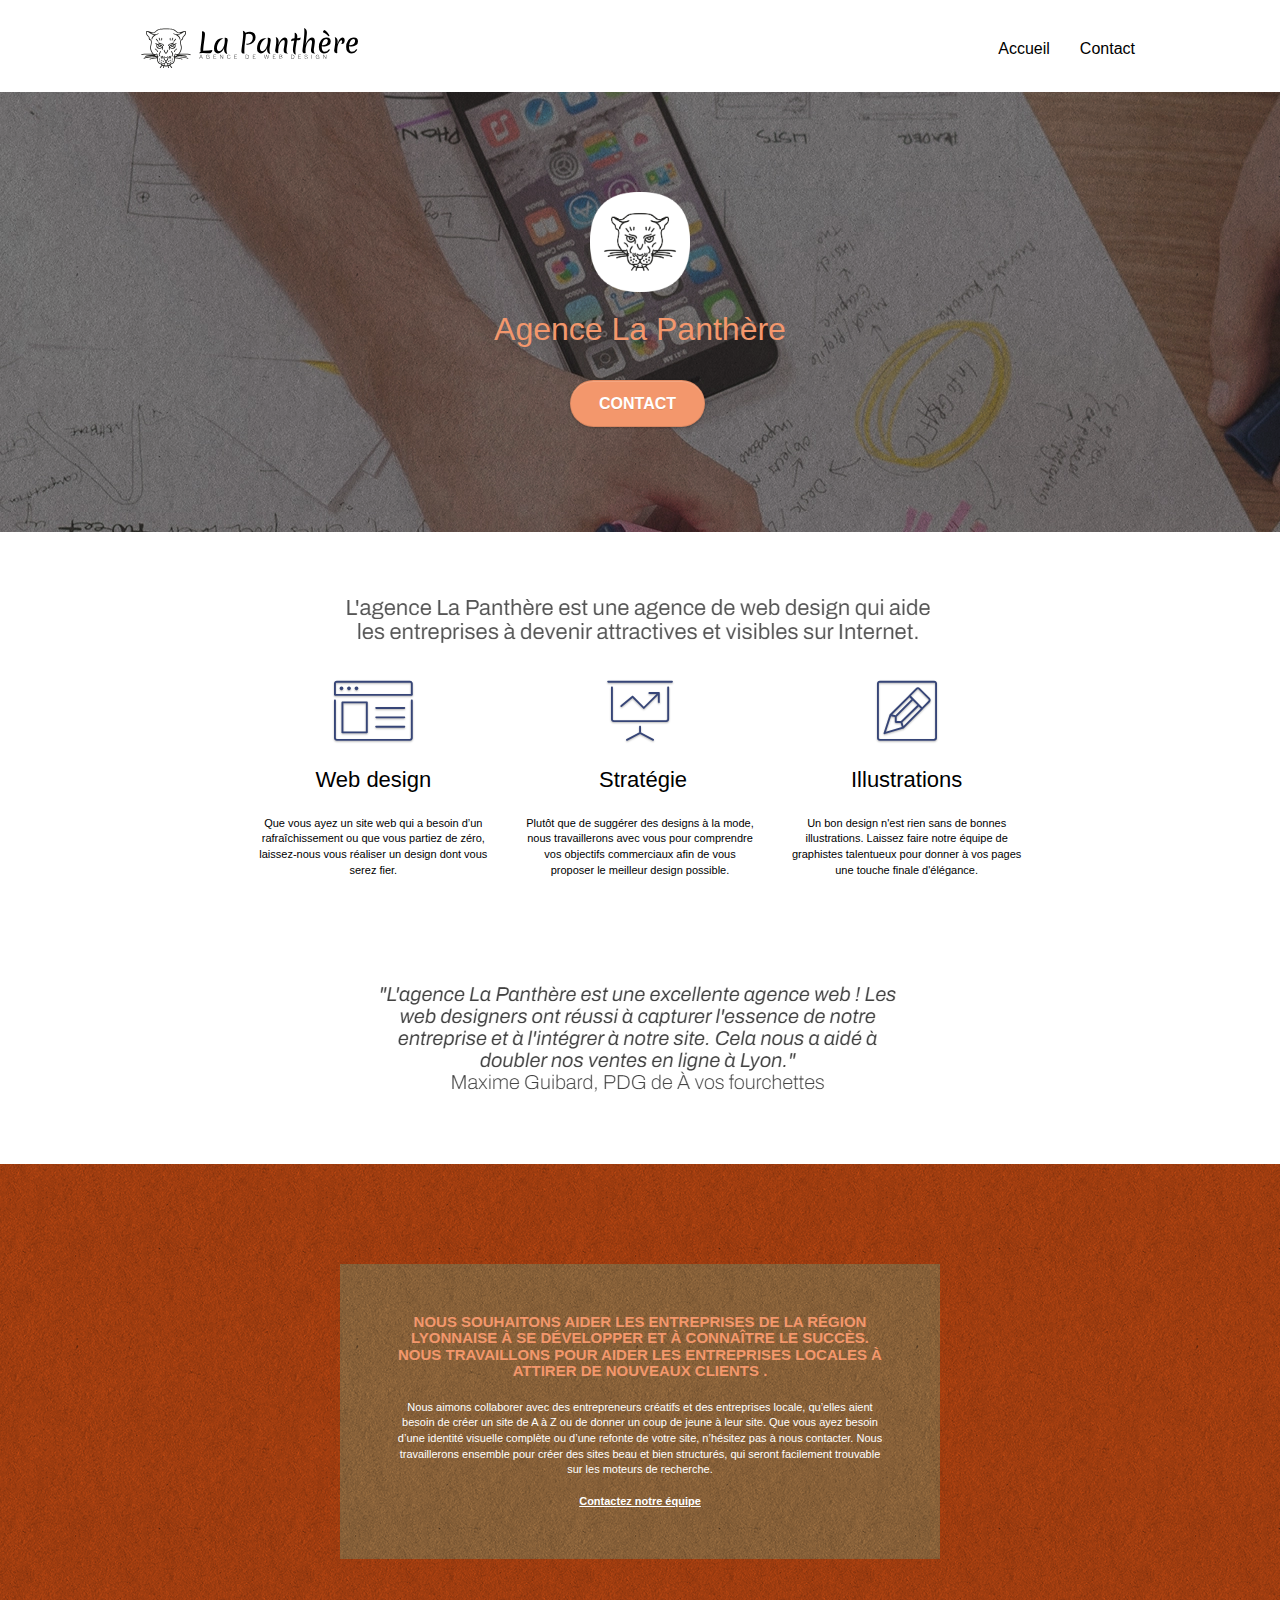
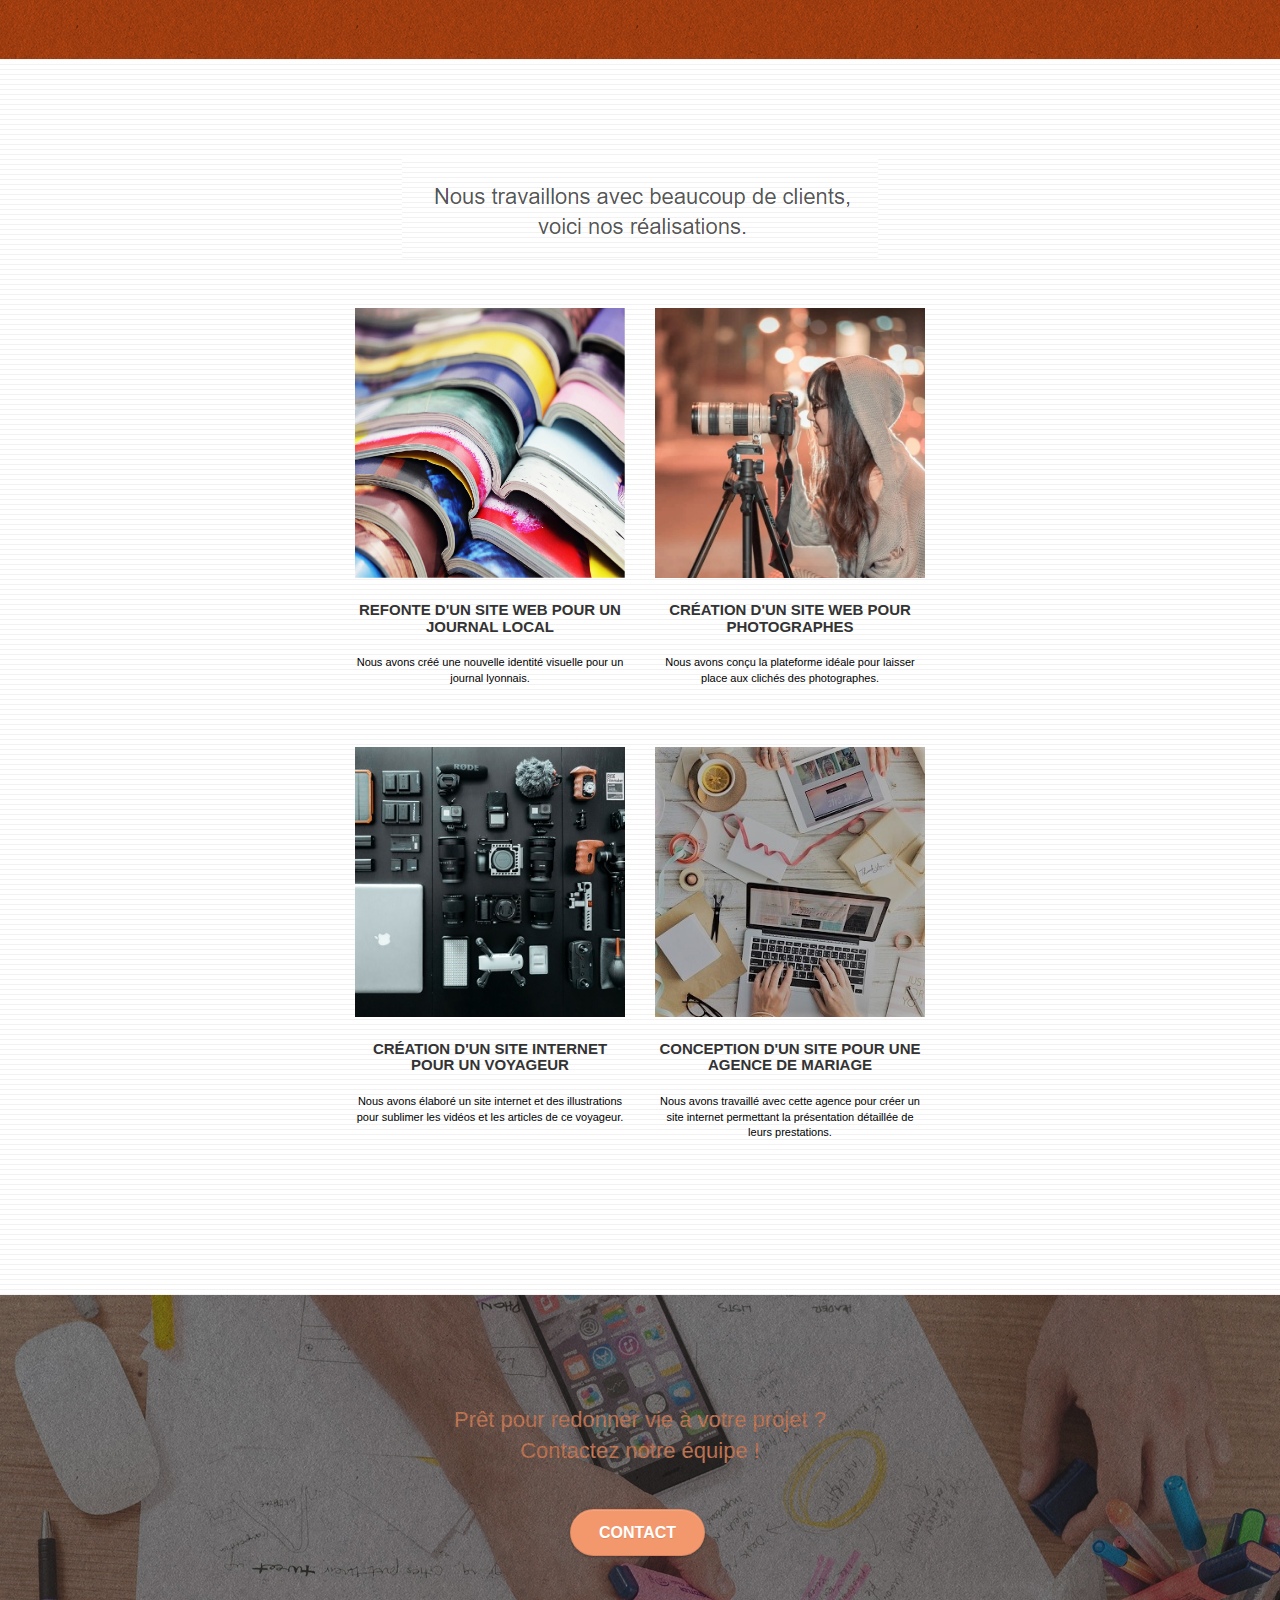
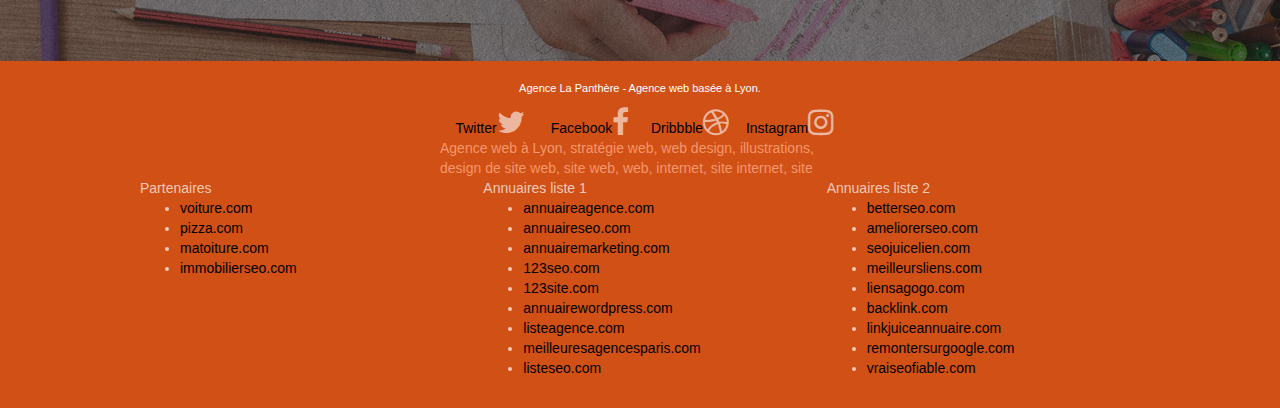
==== index.html @ 103798fa "Rectification couleur bg footer" ====
<!doctype html>
<html lang="fr">
<head>
    <meta charset="utf-8">
    <meta name="keywords" content="seo, google, site web, site internet, agence design Lyon, agence design, agence design,agence design,agence design,agence design,agence design,agence design,agence design,agence design">
    <meta name="description" content="Basé à Lyon, nous sommes les experts pour donner vie à tous vos projets : création site internet, marketing digital, logiciel, communication, design...">
    <meta name="viewport" content="width=device-width, initial-scale=1.0, viewport-fit=cover">
    <link rel="shortcut icon" type="image/png" href="favicon.jpg">
    
	<link rel="stylesheet" type="text/css" href="./css/bootstrap.css">
	<link rel="stylesheet" type="text/css" href="style.css">
	<link rel="stylesheet" type="text/css" href="./css/font-awesome.css">
	<link rel="stylesheet" type="text/css" href="./css/et-line.css">
	
    
	<script src="./js/jquery-2.1.0.js"></script>
	<script src="./js/bootstrap.js"></script>
	<script src="./js/blocs.js"></script>
	<script src="./js/jquery.touchSwipe.js" defer></script>
	<script src="./js/gmaps.js"></script>

    <title>La Panthère - entreprise webdesign Lyon</title>

    
<!-- Analytics -->
 
<!-- Analytics END -->
    
</head>
<body>
<!-- Principal conteneur -->
<div class="page-container">
    
<!-- bloc-0 -->
<!-- HEADER -->
<header>
	<div class="bloc bgc-white l-bloc " id="bloc-0">
		<div class="container bloc-sm">

			<nav class="navbar row">
				<div class="navbar-header">
					<a class="navbar-brand" href="index.html"><img src="img/agence-la-panthere-monochrome.svg" alt="Logo la panthère agence webdesign Lyon" height="40" /></a>
					<button id="nav-toggle" type="button" class="ui-navbar-toggle navbar-toggle" data-toggle="collapse" data-target=".navbar-1">
						<span class="sr-only">Toggle navigation</span><span class="icon-bar"></span><span class="icon-bar"></span><span class="icon-bar"></span>
					</button>
				</div>
				<div class="collapse navbar-collapse navbar-1 special-dropdown-nav">
					<ul class="site-navigation nav navbar-nav">
						<li>
							<a href="index.html">Accueil</a>
						</li>
						<li>
						</li>
						<li>
							<a href="contact.html">Contact</a>
						</li>
					</ul>
				</div>
			</nav>
		</div>
	</div>
	<!-- bloc-0 END -->

	<!-- bloc-1-presentation -->
	<div class="bloc bgc-dark-slate-blue bg-banniere d-bloc bg-t-edge bloc-bg-texture texture-paper b-parallax" id="bloc-1-hero">
		<div class="container bloc-lg">
			<div class="row tight-width-whitespace">
				<div class="col-sm-12">
					<img src="img/logo.png" class="center-block image-resize-mode" width="100" alt="Logo la tête la panthère, agence web design Lyon" />
					<h1 class="text-center hero-bloc-text tc-white ">
						Agence La Panthère
					</h1>
					<div class="text-center">
						<a href="contact.html" class="btn btn-lg btn-clean btn-rd cta-hero btn-atomic-tangerine" id="cta-hero">Contact</a>
					</div>
				</div>
			</div>
		</div>
	</div>
</header>
<!-- bloc-1-presentation END -->

<!-- MAIN -->
<main>
	<!-- bloc-2-services -->
	<div class="bloc bgc-white l-bloc" id="bloc-2-services">
		<div class="container bloc-md">
			<div class="row">
				<div class="col-sm-12 text-center">
					<img alt="Notre agence vous aide à devenir une entreprise attrative et visible sur internet" src="img/title.png" />
				</div>
			</div>
			<div class="row voffset-lg med-width-whitespace">
				<div class="col-sm-4">
					<div class="text-center">
						<span class="et-icon-browser sm-shadow icon-dark-slate-blue icons icon-lg"></span>
					</div>
					<h2 class="mg-md text-center">
						Web design
					</h2>
					<p class="text-center ">
						Que vous ayez un site web qui a besoin d&rsquo;un rafraîchissement ou que vous partiez de zéro, laissez-nous vous réaliser un design dont vous serez fier.
					</p>
				</div>
				<div class="col-sm-4">
					<div class="text-center">
						<span class="et-icon-presentation sm-shadow icon-dark-slate-blue icons icon-lg"></span>
					</div>
					<h2 class="mg-md text-center">
						&nbsp;Stratégie
					</h2>
					<p class="text-center ">
						Plutôt que de suggérer des designs à la mode, nous travaillerons avec vous pour comprendre vos objectifs commerciaux afin de vous proposer le meilleur design possible.<br>
					</p>
				</div>
				<div class="col-sm-4">
					<div class="text-center">
						<span class="et-icon-edit sm-shadow icon-dark-slate-blue icons icon-lg"></span>
					</div>
					<h2 class="mg-md text-center">
						Illustrations
					</h2>
					<p class="text-center ">
						Un bon design n'est rien sans de bonnes illustrations. Laissez faire notre équipe de graphistes talentueux pour donner à vos pages une touche finale d'élégance.
					</p>
				</div>
			</div>
			<div class="row voffset-lg voffset">
				<div class="col-xs-12 col-md-8 col-md-offset-2 text-center">
					<img alt="agence web, agence web Lyon, web design Lyon, stratégie web" src="img/citation.png" />

				</div>
			</div>
		</div>
	</div>
	<!-- bloc-2-services END -->

	<!-- bloc-3-what-i-do -->
	<div class="bloc tc-white bgc-atomic-tangerine bg-presentation d-bloc bloc-bg-texture texture-paper b-parallax" id="bloc-3-what-i-do">
		<div class="container bloc-lg">
			<div class="row tight-width-whitespace black-background">
				<div class="col-sm-12">
					<h3 class="mg-md text-center tc-white">
						Nous souhaitons aider les entreprises de la région Lyonnaise à se développer et à connaître le succès. Nous travaillons pour aider les entreprises locales à attirer de nouveaux clients .<br>
					</h3>
					<p class="text-center white">
						Nous aimons collaborer avec des entrepreneurs créatifs et des entreprises locale, qu’elles aient besoin de créer un site de A à Z ou de donner un coup de jeune à leur site. Que vous ayez besoin d’une identité visuelle complète ou d’une refonte de votre site, n’hésitez pas à nous contacter. Nous travaillerons ensemble pour créer des sites beau et bien structurés, qui seront facilement trouvable sur les moteurs de recherche. <br><br><a class="ltc-white bold-link" href="contact.html">Contactez notre équipe</a><br>
					</p>
				</div>
			</div>
		</div>
	</div>
	<!-- bloc-3-what-i-do END -->

	<!-- bloc-4-portfolio -->
	<div class="bloc bgc-white bg-lines-h2-bg bg-repeat l-bloc" id="bloc-4-portfolio">
		<div class="container bloc-lg">
			<div class="row">
				<div class="col-sm-12 text-center">
					<img alt="Nous travaillons avec beaucoup de clients, voici nos réalisations" src="img/title2.png" />
				</div>
			</div>
			<div class="row tight-width-whitespace portfolio-row">
				<div class="col-sm-6">
					<a href="#" data-lightbox="img/1.webp" data-gallery-id="gallery-1" data-caption="Refonte d'un site web pour un journal local" data-frame="snapshot-lb"><img src="img/1.webp" alt="Réalisation graphique, aperçu photo d'une refonte d'un site web pour un journal local" class="img-responsive portfolio-thumb" /></a>
					<h3 class="mg-md text-center">
						Refonte d'un site web pour un journal local
					</h3>
					<p class="text-center">
						Nous avons créé une nouvelle identité visuelle pour un journal lyonnais.
					</p>
				</div>
				<div class="col-sm-6">
					<a href="#" data-lightbox="img/2.webp" data-gallery-id="gallery-1" data-caption="Création d'un site web pour photographes" data-frame="snapshot-lb"><img src="img/2.webp" class="img-responsive portfolio-thumb" alt="Réalisation graphique, aperçu photo, création d'un site web pour photographes" /></a>
					<h3 class="mg-md text-center">
						Création d'un site web pour photographes
					</h3>
					<p class="text-center">
						Nous avons conçu la plateforme idéale pour laisser place aux clichés des photographes.
					</p>
				</div>
			</div>
			<div class="row tight-width-whitespace portfolio-row">
				<div class="col-sm-6">
					<a href="#" data-lightbox="img/3.webp" data-gallery-id="gallery-1" data-caption="Création d'un site internet pour un voyageur" data-frame="snapshot-lb"><img src="img/3.webp" class="img-responsive portfolio-thumb" alt="Réalisation graphique, aperçu photo, création d'un site internet pour un voyageur"/></a>
					<h3 class="mg-md text-center">
						Création d'un site internet pour un voyageur
					</h3>
					<p class="text-center">
						Nous avons élaboré un site internet et des illustrations pour sublimer les vidéos et les articles de ce voyageur.
					</p>
				</div>
				<div class="col-sm-6">
					<a href="#" data-lightbox="img/4.webp" data-gallery-id="gallery-1" data-caption="Conception d'un site pour une agence de mariage" data-frame="snapshot-lb"><img src="img/4.webp" class="img-responsive portfolio-thumb" alt="Réalisation graphique, aperçu photo, conception d'un site pour une agence de mariage" /></a>
					<h3 class="mg-md text-center">
						Conception d'un site pour une agence de mariage
					</h3>
					<p class="text-center">
						Nous avons travaillé avec cette agence pour créer un site internet permettant la présentation détaillée de leurs prestations.
					</p>
				</div>
			</div>
		</div>
	</div>
	<!-- bloc-4-portfolio END -->

	<!-- bloc-5-cta -->
	<div class="bloc bgc-dark-slate-blue bg-banniere d-bloc bloc-bg-texture texture-paper" id="bloc-5-cta">
		<div class="container bloc-lg">
			<div class="row">
				<h2 class="mg-md text-center tc-white">
					Prêt pour redonner vie à votre projet ?<br>Contactez notre équipe !
				</h2>
				<div class="col-sm-12 text-center">
					<a href="contact.html" class="btn btn-atomic-tangerine btn-clean btn-rd btn-lg cta-hero">Contact</a>
				</div>
			</div>
		</div>
	</div>
	<!-- bloc-5-cta END -->
</main>

<!-- Footer - bloc-8 -->
<footer class="bloc bgc-atomic-tangerine d-bloc" id="bloc-8">
	<div class="container bloc-sm">
		<div class="row">
			<div class="col-sm-12">
				<p class="text-center white">
					Agence La Panthère - Agence web basée à Lyon.<br>
				</p>
				<div class="row row-no-gutters social">
					<div class="col-sm-3">
						<div class="text-center">
							<a class="social" href="twitter-la-panthere.html" alt="Lien vers le twitter de l'agence la panthère">Twitter<span class="fa fa-twitter icon-md"></span></a>
						</div>
					</div>
					<div class="col-sm-3">
						<div class="text-center">
							<a class="social" href="facebook-la-panthere.html" alt="Lien vers le facebook de l'agence la panthère">Facebook<span class="fa fa-facebook icon-md"></span></a>
						</div>
					</div>
					<div class="col-sm-3">
						<div class="text-center">
							<a class="social" href="dribbble-la-panthere.html" alt="Lien vers le dribbble de l'agence la panthère">Dribbble<span class="fa fa-dribbble icon-md"></span></a>
						</div>
					</div>
					<div class="col-sm-3">
						<div class="text-center">
							<a class="social" href="instagram-la-panthere.html" alt="Lien vers l'instagram de l'agence la panthère">Instagram<span class="fa fa-instagram icon-md"></span></a>
						</div>
					</div>
					<div class="keywords" style="color:#F3976C;">Agence web à Lyon, stratégie web, web design, illustrations, design de site web, site web, web, internet, site internet, site</div>
				</div>
				<div class="row">
					<div class="col-sm-4">
						Partenaires
							<ul>
								<li><a href="voiture.com">voiture.com</a></li>
								<li><a href="pizza.com">pizza.com</a></li>
								<li><a href="matoiture.com">matoiture.com</a></li>
								<li><a href="immobilierseo.com">immobilierseo.com</a></li>
							</ul>		
					</div>
					<div class="col-sm-4">
						Annuaires liste 1
						<ul>
							<li><a href="annuaireagence.com">annuaireagence.com</a></li>
							<li><a href="annuaireseo.com">annuaireseo.com</a></li>
							<li><a href="annuairemarketing.com">annuairemarketing.com</a></li>
							<li><a href="123seoture.com">123seo.com</a></li>
							<li><a href="123site.com">123site.com</a></li>
							<li><a href="annuairewordpress.com">annuairewordpress.com</a></li>
							<li><a href="listeagence.com">listeagence.com</a></li>
							<li><a href="meilleuresagencesparis.com">meilleuresagencesparis.com</a></li>
							<li><a href="listeseo.com">listeseo.com</a></li>
						</ul>
					</div>
					<div class="col-sm-4">
						Annuaires liste 2
						<ul>
							<li><a href="betterseo.com">betterseo.com</a></li>
							<li><a href="ameliorerseo.com">ameliorerseo.com</a></li>
							<li><a href="seojuicelien.com">seojuicelien.com</a></li>
							<li><a href="meilleursliens.com">meilleursliens.com</a></li>
							<li><a href="liensagogo.com">liensagogo.com</a></li>
							<li><a href="backlink.com">backlink.com</a></li>
							<li><a href="linkjuiceannuaire.com">linkjuiceannuaire.com</a></li>
							<li><a href="remontersurgoogle.com">remontersurgoogle.com</a></li>
							<li><a href="vraiseofiable.com">vraiseofiable.com</a></li>
						</ul>
					</div>
				</div>
			</div>
		</div>
	</div>
</footer>
<!-- Footer - bloc-8 END -->

</div>
<!-- Principal conteneur END -->
    

</body>
</html>
---- style.css ----
body {
    margin: 0;
    padding: 0;
    background: #FFF;
    overflow-x: hidden;
    -webkit-font-smoothing: antialiased;
    -moz-osx-font-smoothing: grayscale;
}

a,
button {
    transition: all .3s ease-in-out;
    outline: none!important;
}

a:hover {
    text-decoration: none;
    cursor: pointer;
}

#page-loading-blocs-notifaction {
    position: fixed;
    top: 0;
    bottom: 0;
    width: 100%;
    z-index: 100000;
    background: #FFFFFF url("img/pageload-spinner.gif") no-repeat center center;
}

.bloc {
    width: 100%;
    clear: both;
    background: 50% 50% no-repeat;
    padding: 0 50px;
    -webkit-background-size: cover;
    -moz-background-size: cover;
    -o-background-size: cover;
    background-size: cover;
    position: relative;
}

.bloc .container {
    padding-left: 0;
    padding-right: 0;
}

.bloc-lg {
    padding: 100px 50px;
}

.bloc-md {
    padding: 50px;
}

.bloc-sm {
    padding: 20px 50px;
}

.bg-center,
.bg-l-edge,
.bg-r-edge,
.bg-t-edge,
.bg-b-edge,
.bg-tl-edge,
.bg-bl-edge,
.bg-tr-edge,
.bg-br-edge,
.bg-repeat {
    -webkit-background-size: auto!important;
    -moz-background-size: auto!important;
    -o-background-size: auto!important;
    background-size: auto!important;
}

.bg-repeat {
    background: repeat;
}

.bg-t-edge {
    background: top no-repeat;
}

.bloc-bg-texture::before {
    content: "";
    background-size: 2px 2px;
    position: absolute;
    top: 0;
    bottom: 0;
    left: 0;
    right: 0;
}

.texture-paper::before {
    background: url("img/texture-paper.png");
    background-size: 280px 280px;
}

.b-parallax {
    background-attachment: fixed;
}

.d-bloc {
    color: rgba(255, 255, 255, .7);
}

.d-bloc button:hover {
    color: rgba(255, 255, 255, .9);
}

.d-bloc .icon-round,
.d-bloc .icon-square,
.d-bloc .icon-rounded,
.d-bloc .icon-semi-rounded-a,
.d-bloc .icon-semi-rounded-b {
    border-color: rgba(255, 255, 255, .9);
}

.d-bloc .divider-h span {
    border-color: rgba(255, 255, 255, .2);
}

.d-bloc .a-btn,
.d-bloc .navbar a,
.d-bloc .navbar-brand,
.d-bloc a .icon-sm,
.d-bloc a .icon-md,
.d-bloc a .icon-lg,
.d-bloc a .icon-xl,
.d-bloc h1 a,
.d-bloc h2 a,
.d-bloc h3 a,
.d-bloc h4 a,
.d-bloc h5 a,
.d-bloc h6 a,
.d-bloc p a {
    color: rgba(255, 255, 255, .6);
}

.d-bloc .a-btn:hover,
.d-bloc .navbar a:hover,
.d-bloc .navbar-brand:hover,
.d-bloc a:hover .icon-sm,
.d-bloc a:hover .icon-md,
.d-bloc a:hover .icon-lg,
.d-bloc a:hover .icon-xl,
.d-bloc h1 a:hover,
.d-bloc h2 a:hover,
.d-bloc h3 a:hover,
.d-bloc h4 a:hover,
.d-bloc h5 a:hover,
.d-bloc h6 a:hover,
.d-bloc p a:hover {
    color: rgba(255, 255, 255, 1);
}

.d-bloc .navbar-toggle .icon-bar {
    background: rgba(255, 255, 255, 1);
}

.d-bloc .btn-wire,
.d-bloc .btn-wire:hover {
    color: rgba(255, 255, 255, 1);
    border-color: rgba(255, 255, 255, 1);
}

.d-bloc .panel {
    color: rgba(0, 0, 0, .5);
}

.d-bloc .panel button:hover {
    color: rgba(0, 0, 0, .7);
}

.d-bloc .panel icon {
    border-color: rgba(0, 0, 0, .7);
}

.d-bloc .panel .divider-h span {
    border-color: rgba(0, 0, 0, .1);
}

.d-bloc .panel .a-btn {
    color: rgba(0, 0, 0, .6);
}

.d-bloc .panel .a-btn:hover {
    color: rgba(0, 0, 0, 1);
}

.d-bloc .panel .btn-wire,
.d-bloc .panel .btn-wire:hover {
    color: rgba(0, 0, 0, .7);
    border-color: rgba(0, 0, 0, .3);
}

.d-bloc .panel,
.l-bloc {
    color: rgba(0, 0, 0, .5);
}

.d-bloc .panel button:hover,
.l-bloc button:hover {
    color: rgba(0, 0, 0, .7);
}

.l-bloc .icon-round,
.l-bloc .icon-square,
.l-bloc .icon-rounded,
.l-bloc .icon-semi-rounded-a,
.l-bloc .icon-semi-rounded-b {
    border-color: rgba(0, 0, 0, .7);
}

.d-bloc .panel .divider-h span,
.l-bloc .divider-h span {
    border-color: rgba(0, 0, 0, .1);
}

.d-bloc .panel .a-btn,
.l-bloc .a-btn,
.l-bloc .navbar a,
.l-bloc .navbar-brand,
.l-bloc a .icon-sm,
.l-bloc a .icon-md,
.l-bloc a .icon-lg,
.l-bloc a .icon-xl,
.l-bloc h1 a,
.l-bloc h2 a,
.l-bloc h3 a,
.l-bloc h4 a,
.l-bloc h5 a,
.l-bloc h6 a,
.l-bloc p a {
    color: rgba(0, 0, 0, .6);
}

.d-bloc .panel .a-btn:hover,
.l-bloc .a-btn:hover,
.l-bloc .navbar a:hover,
.l-bloc .navbar-brand:hover,
.l-bloc a:hover .icon-sm,
.l-bloc a:hover .icon-md,
.l-bloc a:hover .icon-lg,
.l-bloc a:hover .icon-xl,
.l-bloc h1 a:hover,
.l-bloc h2 a:hover,
.l-bloc h3 a:hover,
.l-bloc h4 a:hover,
.l-bloc h5 a:hover,
.l-bloc h6 a:hover,
.l-bloc p a:hover {
    color: rgba(0, 0, 0, 1);
}

.l-bloc .navbar-toggle .icon-bar {
    color: rgba(0, 0, 0, .6);
}

.d-bloc .panel .btn-wire,
.d-bloc .panel .btn-wire:hover,
.l-bloc .btn-wire,
.l-bloc .btn-wire:hover {
    color: rgba(0, 0, 0, .7);
    border-color: rgba(0, 0, 0, .3);
}

.voffset {
    margin-top: 30px;
}

.voffset-lg {
    margin-top: 80px;
}

.row-no-gutters {
    margin-right: 0;
    margin-left: 0;
}

.row.row-no-gutters > [class^="col-"],
.row.row-no-gutters > [class*=" col-"] {
    padding-right: 0;
    padding-left: 0;
}

#bloc-1-hero h1 {
    font-size: 32px;
}

.navbar {
    margin-bottom: 0;
    z-index: 1;
}

.navbar-brand {
    height: auto;
    padding: 3px 15px;
    font-size: 25px;
    font-weight: normal;
    font-weight: 600;
    line-height: 44px;
}

.navbar-brand img {
    max-height: 200px;
    margin: 0 5px 0 0;
    display: inline;
}

.navbar-brand img[src$=svg] {
    min-width: 100px;
}

.nav-center .navbar-brand img {
    margin: 0;
}

.navbar .nav {
    padding-top: 2px;
    margin-right: -16px;
    float: right;
    z-index: 1;
}

.nav > li {
    float: left;
    margin-top: 4px;
    font-size: 16px;
}

.navbar-nav .open .dropdown-menu > li > a {
    text-align: inherit;
}

.nav > li a:hover,
.nav > li a:focus {
    background: transparent;
}

.navbar-toggle {
    margin: 10px 10px 0 0;
    border: 0px;
}

.navbar-toggle:hover {
    background: transparent!important;
}

.navbar-toggle .icon-bar {
    background-color: rgba(0, 0, 0, .5);
    width: 26px;
}

.nav-invert .navbar .nav {
    float: left;
}

.nav-invert .navbar-header,
.nav-invert .navbar-brand {
    float: right;
    position: relative;
    z-index: 2;
}

@media (min-width: 768px) {
    .site-navigation {
        position: absolute;
        top: 50%;
        right: 20px;
        transform: translate(0, -50%);
        -webkit-transform: translateY(-50%);
    }
    .nav > li .dropdown-menu a,
    .nav > li .dropdown-menu a:hover {
        color: #484848;
    }
    .nav-invert .site-navigation {
        left: 0;
        right: 0;
    }
    .nav-center {
        text-align: center;
    }
    .nav-center .navbar-header {
        width: 100%;
    }
    .nav-center .navbar-header,
    .nav-center .navbar-brand,
    .nav-center .nav > li {
        float: none;
        display: inline-block;
    }
    .nav-center .site-navigation {
        position: relative;
        width: 100%;
        right: 0;
        margin-right: 0px;
        margin-top: 20px;
    }
    .nav-center.mini-nav .navbar-toggle {
        float: none;
        margin: 10px auto 0;
    }
}

.nav > li > .dropdown a {
    background: none!important;
    display: block;
    padding: 14px 15px;
}

nav .caret {
    margin: 0 5px;
}

.dropdown-menu .dropdown-menu {
    top: -8px;
    left: 100%;
}

.dropdown-menu .dropmenu-flow-right {
    top: 100%;
    left: 0;
    margin-left: -1px;
    border-top-left-radius: 0;
    border-top-right-radius: 0;
}

.dropdown-menu .dropdown span {
    border: 4px solid black;
    border-top-color: transparent;
    border-right-color: transparent;
    border-bottom-color: transparent;
    margin: 6px -5px 0 0!important;
    float: right;
}

.mg-md {
    margin-top: 10px;
    margin-bottom: 20px;
}

.mg-lg {
    margin-top: 10px;
    margin-bottom: 40px;
}

.btn {
    margin: 0 5px 5px 0;
}

.btn.pull-right {
    margin: 0 0 5px 5px;
}

.btn-d,
.btn-d:hover,
.btn-d:focus {
    color: #FFF;
    background: rgba(0, 0, 0, .3);
}

button {
    outline: none!important;
}

.btn-rd {
    border-radius: 40px;
}

.btn-clean {
    border: 1px solid rgba(0, 0, 0, .08);
    border-bottom-color: rgba(0, 0, 0, .1);
    text-shadow: 0 1px 0 rgba(0, 0, 1, .1);
    box-shadow: 0 1px 3px rgba(0, 0, 1, .25), inset 0 1px 0 0 rgba(255, 255, 255, .15);
}

.icon-md {
    font-size: 30px!important;
}

.icon-lg {
    font-size: 60px!important;
}

.sm-shadow {
    text-shadow: 0 1px 2px rgba(0, 0, 0, .3);
}

.panel-sq,
.panel-sq .panel-heading,
.panel-sq .panel-footer {
    border-radius: 0;
}

.panel-rd {
    border-radius: 30px;
}

.panel-rd .panel-heading {
    border-radius: 29px 29px 0 0;
}

.panel-rd .panel-footer {
    border-radius: 0 0 29px 29px;
}

.form-control {
    border-color: rgba(0, 0, 0, .1);
    box-shadow: none;
}

.scrollToTop {
    width: 40px;
    height: 40px;
    position: fixed;
    bottom: 20px;
    right: 20px;
    opacity: 0;
    z-index: 500;
    transition: all .3s ease-in-out;
}

.scrollToTop span {
    margin-top: 6px;
}

.showScrollTop {
    font-size: 14px;
    opacity: 1;
}

a[data-lightbox] {
    position: relative;
    display: block;
    text-align: center;
}

a[data-lightbox]:hover::before {
    content: "+";
    font-family: "HelveticaNeue-Light", "Helvetica Neue Light", "Helvetica Neue", Helvetica, Arial;
    font-size: 32px;
    width: 50px;
    height: 50px;
    margin-left: -25px;
    border-radius: 50%;
    background: rgba(0, 0, 0, .6);
    color: #FFF;
    font-weight: 100;
    z-index: 1;
    position: absolute;
    top: 50%;
    transform: translateY(-50%);
    -webkit-transform: translateY(-50%);
}

a[data-lightbox]:hover img {
    opacity: 0.6;
    -webkit-animation-fill-mode: none;
    animation-fill-mode: none;
}

#lightbox-modal {
    display: flex;
    align-items: center;
}

#lightbox-modal .modal-dialog {
    width: 90%;
    max-width: 900px;
    margin: 0 auto 0;
}

#lightbox-modal .modal-dialog img {
    max-height: 90vh;
    margin: 0 auto;
}

.lightbox-caption {
    padding: 20px;
    color: #FFF;
    background: rgba(0, 0, 0, .5);
    position: absolute;
    left: 15px;
    right: 15px;
    bottom: 5px;
}

.close-lightbox {
    color: #FFF;
    font-size: 30px;
    position: absolute;
    top: 20px;
    right: 20px;
    z-index: 20;
    background: rgba(0, 0, 0, .5);
    border: none;
    line-height: 30px;
    padding: 0 9px 5px;
    opacity: 0.3;
}

.close-lightbox:hover,
.next-lightbox:hover,
.prev-lightbox:hover {
    opacity: 1.0;
    color: #FFF;
}

.next-lightbox,
.prev-lightbox {
    font-size: 20px;
    color: rgba(255, 255, 255, .9);
    background: rgba(0, 0, 0, .5);
    transition: all .2s ease-in-out;
    position: absolute;
    top: 45%;
    z-index: 1;
    opacity: 0.4;
}

.next-lightbox {
    padding: 6px 8px 1px 13px;
    right: 25px;
}

.prev-lightbox {
    padding: 6px 13px 1px 10px;
    left: 25px;
}

.snapshot-lb .modal-body {
    padding-bottom: 45px;
}

.snapshot-lb .lightbox-caption {
    padding: 0;
    color: rgba(0, 0, 0, .5);
    background: none;
}

h1,
h2,
h3,
h4,
h5,
h6,
p,
label,
.btn,
a {
    font-family: "helvetica";
    font-weight: 400;
    color: #000000!important;
}

.container {
    max-width: 1000px;
}

.hero-bloc-text {
    font-size: 38px;
}

.hero-bloc-text-sub {
    font-size: 36px;
}

.statement-bloc-text {
    line-height: 26px;
    font-style: italic;
    font-size: 20px;
    text-align: center;
    font-weight: lighter;
    max-width: 520px;
    margin: auto auto auto auto;
}

p {
    font-size: 11px;
}

.tight-width-whitespace {
    max-width: 600px;
    margin: auto auto auto auto;
}

.h1 {
    font-size: 20px;
    font-family: "Open Sans";
}

.cta-hero {
    margin-top: 22px;
    color: #FFFFFF!important;
    text-transform: uppercase;
    padding: 12px 28px 12px 28px;
    font-size: 16px;
    font-weight: 700;
}

.social {
    max-width: 400px;
    margin: auto auto auto auto;
}

h2 {
    font-size: 22px;
    line-height: 1.4em;
}

h3 {
    font-size: 15px;
    text-transform: uppercase;
    font-weight: 700;
    color: #333333!important;
}

.med-width-whitespace {
    max-width: 800px;
    margin: auto auto auto auto;
    box-shadow: 0px 0px 0px #000000;
}

h1 {
    color: #333333!important;
}

h4 {
    color: #333333!important;
}

.icons {
    margin-bottom: 14px;
    margin-top: 24px;
}

.white {
    color: #FFFFFF!important;
}

.portfolio-thumb {
    margin-bottom: 24px;
}

.portfolio-row {
    margin-bottom: 44px;
    margin-top: 50px;
}

.avatar {
    box-shadow: 0px 4px 9px rgba(0, 0, 0, 0.3);
}

.black-background {
    background-color: rgba(165, 147, 99, 0.7);
    padding: 40px 40px 40px 40px;
}

.bold-link {
    font-weight: 900;
    text-decoration: underline!important;
}

.bgc-white {
    background-color: #FFFFFF;
}

.bgc-dark-slate-blue {
    background-color: #364577;
}

.bgc-atomic-tangerine {
    background-color: #D15015;
}

.tc-white {
    color: #F3976C!important;
}

.btn-atomic-tangerine {
    background: #F3976C;
    color: #FFFFFF!important;
}

.btn-atomic-tangerine:hover {
    background: #c27956!important;
    color: #FFFFFF!important;
}

.ltc-white {
    color: #FFFFFF!important;
}

.ltc-white:hover {
    color: #cccccc!important;
}

.ltc-atomic-tangerine {
    color: #F3976C!important;
}

.ltc-atomic-tangerine:hover {
    color: #c27956!important;
}

.icon-dark-slate-blue {
    color: #364577!important;
    border-color: #364577!important;
}

.bg-dots-bg {
    background-image: url("img/dots-bg.png");
}

.bg-lines-h2-bg {
    background-image: url("img/lines-h2-bg.png");
}

.bg-banniere {
    background-image: url("img/agence-la-panthere.webp");
}

.bg-presentation {
    background-image: url("img/image-de-presentation.webp");
}

@media (max-width: 1024px) {
    .bloc {
        padding-left: 20px;
        padding-right: 20px;
    }
    .bloc.full-width-bloc,
    .bloc-tile-2.full-width-bloc .container,
    .bloc-tile-3.full-width-bloc .container,
    .bloc-tile-4.full-width-bloc .container {
        padding-left: 0;
        padding-right: 0;
    }
}

@media (max-width: 992px) and (min-width: 768px) {
    .navbar .nav {
        max-width: 80%
    }
    .nav-center.navbar .nav {
        max-width: 100%
    }
}

/* == MODIFIER ==
@media only screen and (min-device-width: 768px) and (max-device-width: 1024px) and (orientation: landscape) {
    .b-parallax {
        background-attachment: scroll;
    }
}

@media only screen and (min-device-width: 1024px) and (max-device-width: 1366px) and (-webkit-min-device-pixel-ratio: 1.5) {
    .b-parallax {
        background-attachment: scroll;
    }
}
*/

/* MODIFIER PART */
@media only screen and (min-width: 768px) and (max-width: 1024px) and (orientation: landscape) {
    .b-parallax {
        background-attachment: scroll;
    }
}

@media only screen and (min-width: 1024px) and (max-width: 1366px) and (-webkit-min-pixel-ratio: 1.5) {
    .b-parallax {
        background-attachment: scroll;
    }
}

@media (max-width: 991px) {
    .container {
        width: 100%;
    }
    .b-parallax {
        background-attachment: scroll;
    }
    .page-container,
    #hero-bloc {
        overflow-x: hidden;
        position: relative;
    }

    /* == SUPPRIMER == */
    /*
    .bloc {
        padding-left: constant(safe-area-inset-left);
        padding-right: constant(safe-area-inset-right);
    }
    */
    
    .bloc-group,
    .bloc-group .bloc {
        display: block;
        width: 100%;
    }
    .bloc-fill-screen .fill-bloc-top-edge,
    .bloc-fill-screen .fill-bloc-bottom-edge {
        padding: 0 20px;

    /* == SUPPRIMER == */
    /*
        padding-left: constant(safe-area-inset-left);
        padding-right: constant(safe-area-inset-right);
        */
    }
}

@media (max-width: 767px) {
    .page-container {
        overflow-x: hidden;
        position: relative;
    }
    h1,
    h2,
    h3,
    h4,
    h5,
    h6,
    p,
    #disqus_thread {
        padding-left: 10px!important;
        padding-right: 10px!important;
    }
    .b-parallax {
        background-attachment: scroll;
    }
    .navbar .nav {
        padding-top: 0;
        border-top: 1px solid rgba(0, 0, 0, .2);
        float: none!important;
    }
    .navbar.row {
        margin-left: 0;
        margin-right: 0;
    }
    .site-navigation {
        position: inherit;
        transform: none;
        -webkit-transform: none;
        -ms-transform: none;
    }
    .nav > li {
        margin-top: 0;
        border-bottom: 1px solid rgba(0, 0, 0, .1);
        background: rgba(0, 0, 0, .05);
        text-align: left;
        padding-left: 15px;
        width: 100%;
    }
    .nav > li:hover {
        background: rgba(0, 0, 0, .08);
    }
    .dropdown .dropdown a .caret {
        float: none;
        margin: 5px 0 0 10px!important;
        border: 4px solid black;
        border-bottom-color: transparent;
        border-right-color: transparent;
        border-left-color: transparent;
    }
    #hero-bloc .navbar .nav {
        background: rgba(0, 0, 0, .8);
    }
    #hero-bloc .navbar .nav a {
        color: rgba(255, 255, 255, .6);
    }
    .hero {
        padding: 50px 0;
    }
    .hero-nav {
        left: -1px;
        right: -1px;
    }
    .navbar-collapse {
        padding: 0;
        overflow-x: hidden;
        -webkit-box-shadow: none;
        box-shadow: none;
    }
    .navbar-brand img {
        max-height: 40px;
        width: auto;
    }
    .nav-invert .navbar-header {
        float: none;
        width: 100%;
    }
    .nav-invert .navbar-toggle {
        float: left;
        margin-left: 10px;
    }
    .bloc {
        padding-left: 0;
        padding-right: 0;
    }
    .bloc-xxl,
    .bloc-xl,
    .bloc-lg {
        padding: 40px 0;
    }
    .bloc-sm,
    .bloc-md {
        padding-left: 0;
        padding-right: 0;
    }
    .bloc-tile-2 .container,
    .bloc-tile-3 .container,
    .bloc-tile-4 .container,
    .bloc-fill-screen .fill-bloc-top-edge,
    .bloc-fill-screen .fill-bloc-bottom-edge {
        padding-left: 0;
        padding-right: 0;
    }
    .a-block {
        padding: 0 10px;
    }
    .btn-dwn {
        display: none;
    }
    .voffset {
        margin-top: 5px;
    }
    .voffset-md {
        margin-top: 20px;
    }
    .voffset-lg {
        margin-top: 30px;
    }
    form {
        padding: 5px;
    }
    .close-lightbox {
        display: inline-block;
    }
    .blocsapp-device-iphone5 {
        background-size: 216px 425px;
        padding-top: 60px;
        width: 216px;
        height: 425px;
    }
    .blocsapp-device-iphone5 img {
        width: 180px;
        height: 320px;
    }
}

@media (max-width: 400px) {
    .bloc {
        padding-left: 0;
        padding-right: 0;
    }
}

@media (max-width: 767px) {
    .bloc-mob-center-text {
        text-align: center;
    }
}
---- css/et-line.css ----
@font-face {
    font-family: et-line;
    src: url(../fonts/et-line.eot);
    src: url(../fonts/et-line.eot?#iefix) format('embedded-opentype'), url(../fonts/et-line.woff) format('woff'), url(../fonts/et-line.ttf) format('truetype'), url(../fonts/et-line.svg#et-line) format('svg');
    font-weight: 400;
    font-style: normal
}

.et-icon-adjustments,
.et-icon-alarmclock,
.et-icon-anchor,
.et-icon-aperture,
.et-icon-attachment,
.et-icon-bargraph,
.et-icon-basket,
.et-icon-beaker,
.et-icon-bike,
.et-icon-book-open,
.et-icon-briefcase,
.et-icon-browser,
.et-icon-calendar,
.et-icon-camera,
.et-icon-caution,
.et-icon-chat,
.et-icon-circle-compass,
.et-icon-clipboard,
.et-icon-clock,
.et-icon-cloud,
.et-icon-compass,
.et-icon-desktop,
.et-icon-dial,
.et-icon-document,
.et-icon-documents,
.et-icon-download,
.et-icon-dribbble,
.et-icon-edit,
.et-icon-envelope,
.et-icon-expand,
.et-icon-facebook,
.et-icon-flag,
.et-icon-focus,
.et-icon-gears,
.et-icon-genius,
.et-icon-gift,
.et-icon-global,
.et-icon-globe,
.et-icon-googleplus,
.et-icon-grid,
.et-icon-happy,
.et-icon-hazardous,
.et-icon-heart,
.et-icon-hotairballoon,
.et-icon-hourglass,
.et-icon-key,
.et-icon-laptop,
.et-icon-layers,
.et-icon-lifesaver,
.et-icon-lightbulb,
.et-icon-linegraph,
.et-icon-linkedin,
.et-icon-lock,
.et-icon-magnifying-glass,
.et-icon-map,
.et-icon-map-pin,
.et-icon-megaphone,
.et-icon-mic,
.et-icon-mobile,
.et-icon-newspaper,
.et-icon-notebook,
.et-icon-paintbrush,
.et-icon-paperclip,
.et-icon-pencil,
.et-icon-phone,
.et-icon-picture,
.et-icon-pictures,
.et-icon-piechart,
.et-icon-presentation,
.et-icon-pricetags,
.et-icon-printer,
.et-icon-profile-female,
.et-icon-profile-male,
.et-icon-puzzle,
.et-icon-quote,
.et-icon-recycle,
.et-icon-refresh,
.et-icon-ribbon,
.et-icon-rss,
.et-icon-sad,
.et-icon-scissors,
.et-icon-scope,
.et-icon-search,
.et-icon-shield,
.et-icon-speedometer,
.et-icon-strategy,
.et-icon-streetsign,
.et-icon-tablet,
.et-icon-target,
.et-icon-telescope,
.et-icon-toolbox,
.et-icon-tools,
.et-icon-tools-2,
.et-icon-trophy,
.et-icon-tumblr,
.et-icon-twitter,
.et-icon-upload,
.et-icon-video,
.et-icon-wallet,
.et-icon-wine {
    font-family: et-line;
    speak: none;
    font-style: normal;
    font-weight: 400;
    font-variant: normal;
    text-transform: none;
    line-height: 1;
    -webkit-font-smoothing: antialiased;
    -moz-osx-font-smoothing: grayscale;
    display: inline-block
}

.et-icon-mobile:before {
    content: "\e000"
}

.et-icon-laptop:before {
    content: "\e001"
}

.et-icon-desktop:before {
    content: "\e002"
}

.et-icon-tablet:before {
    content: "\e003"
}

.et-icon-phone:before {
    content: "\e004"
}

.et-icon-document:before {
    content: "\e005"
}

.et-icon-documents:before {
    content: "\e006"
}

.et-icon-search:before {
    content: "\e007"
}

.et-icon-clipboard:before {
    content: "\e008"
}

.et-icon-newspaper:before {
    content: "\e009"
}

.et-icon-notebook:before {
    content: "\e00a"
}

.et-icon-book-open:before {
    content: "\e00b"
}

.et-icon-browser:before {
    content: "\e00c"
}

.et-icon-calendar:before {
    content: "\e00d"
}

.et-icon-presentation:before {
    content: "\e00e"
}

.et-icon-picture:before {
    content: "\e00f"
}

.et-icon-pictures:before {
    content: "\e010"
}

.et-icon-video:before {
    content: "\e011"
}

.et-icon-camera:before {
    content: "\e012"
}

.et-icon-printer:before {
    content: "\e013"
}

.et-icon-toolbox:before {
    content: "\e014"
}

.et-icon-briefcase:before {
    content: "\e015"
}

.et-icon-wallet:before {
    content: "\e016"
}

.et-icon-gift:before {
    content: "\e017"
}

.et-icon-bargraph:before {
    content: "\e018"
}

.et-icon-grid:before {
    content: "\e019"
}

.et-icon-expand:before {
    content: "\e01a"
}

.et-icon-focus:before {
    content: "\e01b"
}

.et-icon-edit:before {
    content: "\e01c"
}

.et-icon-adjustments:before {
    content: "\e01d"
}

.et-icon-ribbon:before {
    content: "\e01e"
}

.et-icon-hourglass:before {
    content: "\e01f"
}

.et-icon-lock:before {
    content: "\e020"
}

.et-icon-megaphone:before {
    content: "\e021"
}

.et-icon-shield:before {
    content: "\e022"
}

.et-icon-trophy:before {
    content: "\e023"
}

.et-icon-flag:before {
    content: "\e024"
}

.et-icon-map:before {
    content: "\e025"
}

.et-icon-puzzle:before {
    content: "\e026"
}

.et-icon-basket:before {
    content: "\e027"
}

.et-icon-envelope:before {
    content: "\e028"
}

.et-icon-streetsign:before {
    content: "\e029"
}

.et-icon-telescope:before {
    content: "\e02a"
}

.et-icon-gears:before {
    content: "\e02b"
}

.et-icon-key:before {
    content: "\e02c"
}

.et-icon-paperclip:before {
    content: "\e02d"
}

.et-icon-attachment:before {
    content: "\e02e"
}

.et-icon-pricetags:before {
    content: "\e02f"
}

.et-icon-lightbulb:before {
    content: "\e030"
}

.et-icon-layers:before {
    content: "\e031"
}

.et-icon-pencil:before {
    content: "\e032"
}

.et-icon-tools:before {
    content: "\e033"
}

.et-icon-tools-2:before {
    content: "\e034"
}

.et-icon-scissors:before {
    content: "\e035"
}

.et-icon-paintbrush:before {
    content: "\e036"
}

.et-icon-magnifying-glass:before {
    content: "\e037"
}

.et-icon-circle-compass:before {
    content: "\e038"
}

.et-icon-linegraph:before {
    content: "\e039"
}

.et-icon-mic:before {
    content: "\e03a"
}

.et-icon-strategy:before {
    content: "\e03b"
}

.et-icon-beaker:before {
    content: "\e03c"
}

.et-icon-caution:before {
    content: "\e03d"
}

.et-icon-recycle:before {
    content: "\e03e"
}

.et-icon-anchor:before {
    content: "\e03f"
}

.et-icon-profile-male:before {
    content: "\e040"
}

.et-icon-profile-female:before {
    content: "\e041"
}

.et-icon-bike:before {
    content: "\e042"
}

.et-icon-wine:before {
    content: "\e043"
}

.et-icon-hotairballoon:before {
    content: "\e044"
}

.et-icon-globe:before {
    content: "\e045"
}

.et-icon-genius:before {
    content: "\e046"
}

.et-icon-map-pin:before {
    content: "\e047"
}

.et-icon-dial:before {
    content: "\e048"
}

.et-icon-chat:before {
    content: "\e049"
}

.et-icon-heart:before {
    content: "\e04a"
}

.et-icon-cloud:before {
    content: "\e04b"
}

.et-icon-upload:before {
    content: "\e04c"
}

.et-icon-download:before {
    content: "\e04d"
}

.et-icon-target:before {
    content: "\e04e"
}

.et-icon-hazardous:before {
    content: "\e04f"
}

.et-icon-piechart:before {
    content: "\e050"
}

.et-icon-speedometer:before {
    content: "\e051"
}

.et-icon-global:before {
    content: "\e052"
}

.et-icon-compass:before {
    content: "\e053"
}

.et-icon-lifesaver:before {
    content: "\e054"
}

.et-icon-clock:before {
    content: "\e055"
}

.et-icon-aperture:before {
    content: "\e056"
}

.et-icon-quote:before {
    content: "\e057"
}

.et-icon-scope:before {
    content: "\e058"
}

.et-icon-alarmclock:before {
    content: "\e059"
}

.et-icon-refresh:before {
    content: "\e05a"
}

.et-icon-happy:before {
    content: "\e05b"
}

.et-icon-sad:before {
    content: "\e05c"
}

.et-icon-facebook:before {
    content: "\e05d"
}

.et-icon-twitter:before {
    content: "\e05e"
}

.et-icon-googleplus:before {
    content: "\e05f"
}

.et-icon-rss:before {
    content: "\e060"
}

.et-icon-tumblr:before {
    content: "\e061"
}

.et-icon-linkedin:before {
    content: "\e062"
}

.et-icon-dribbble:before {
    content: "\e063"
}
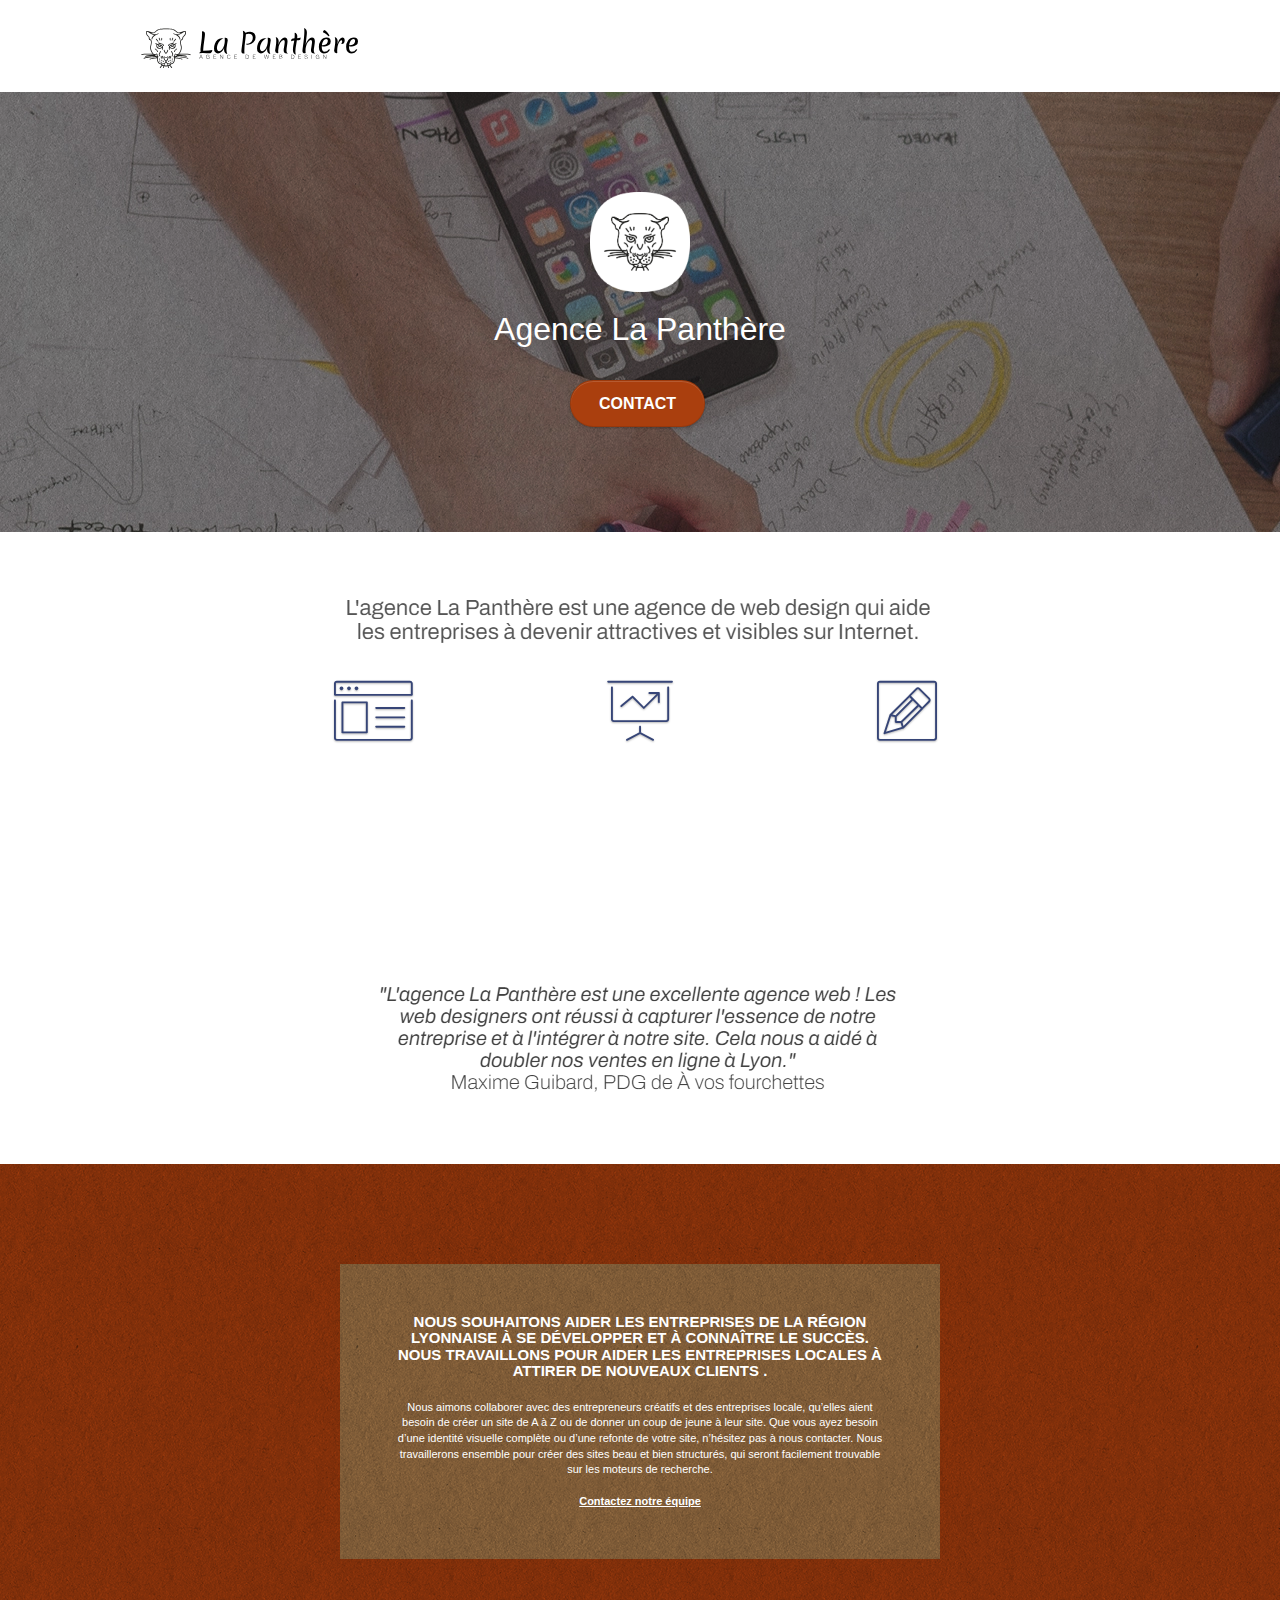
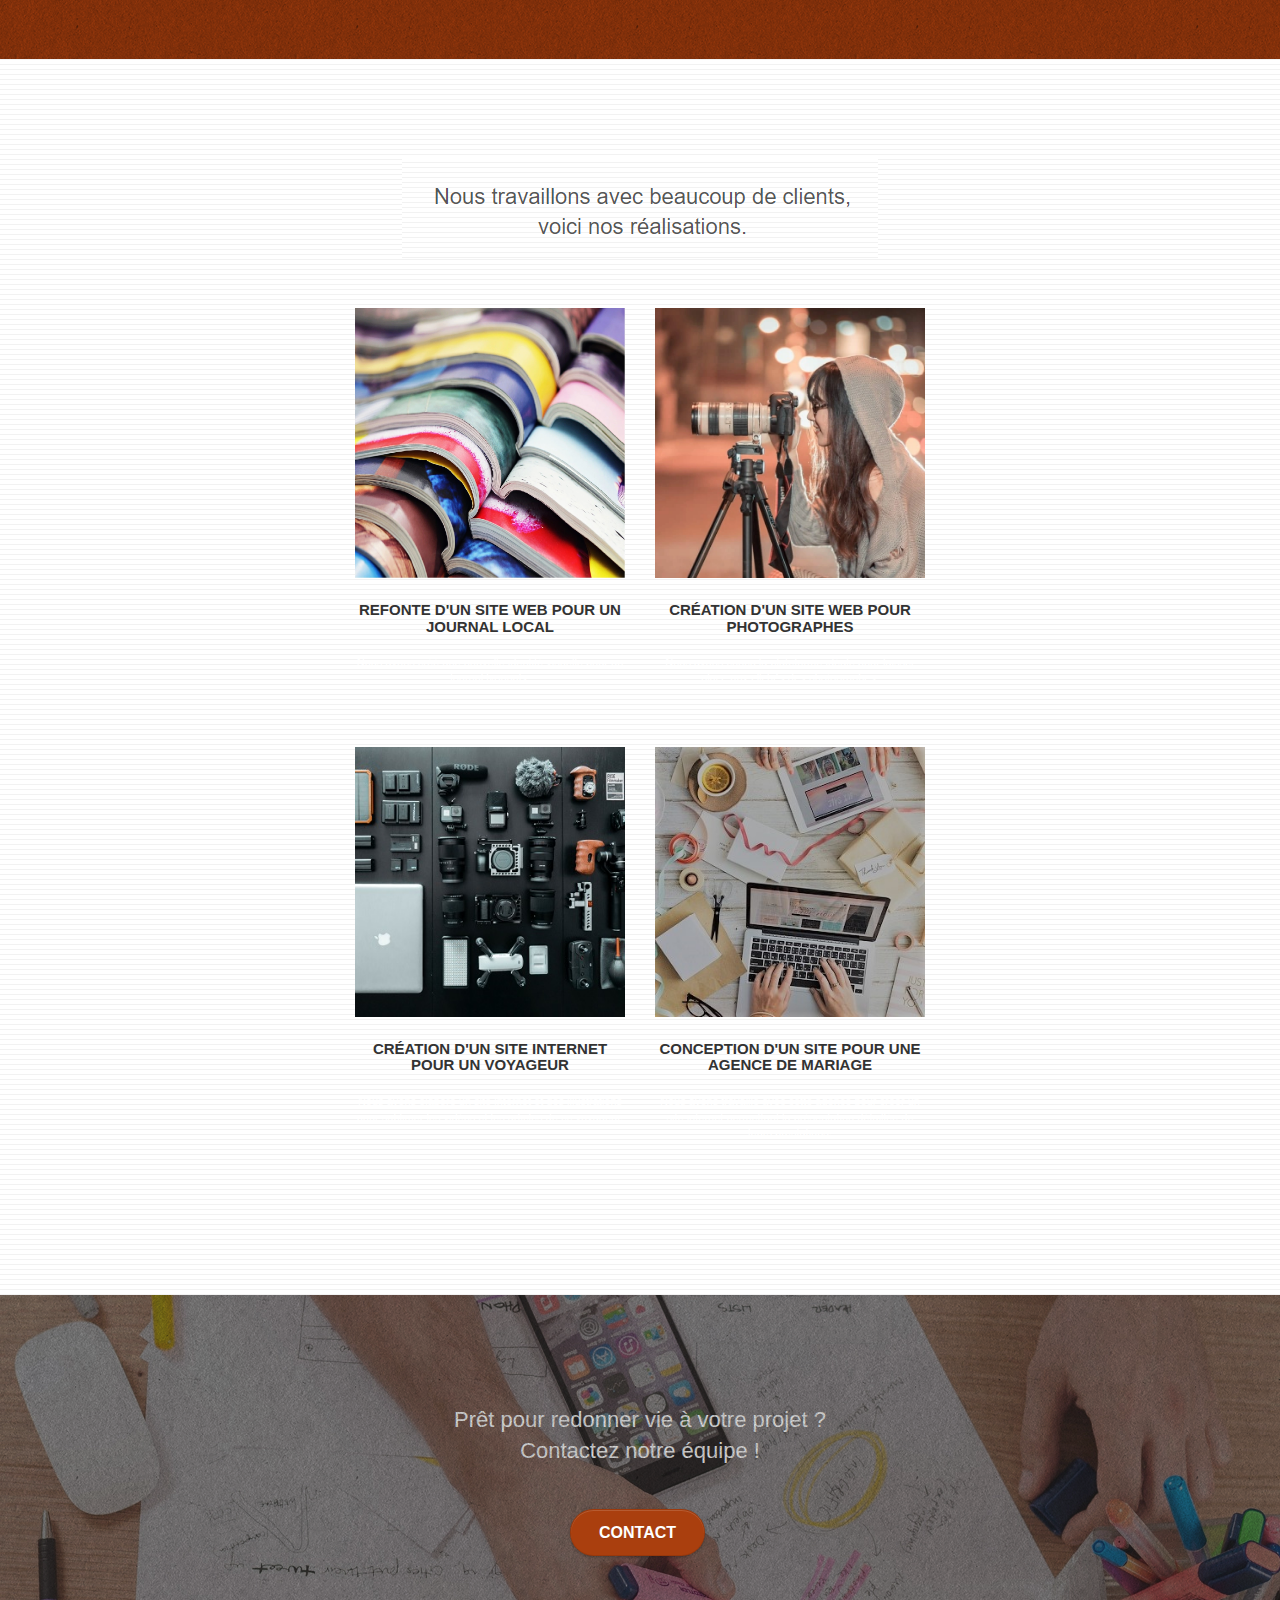
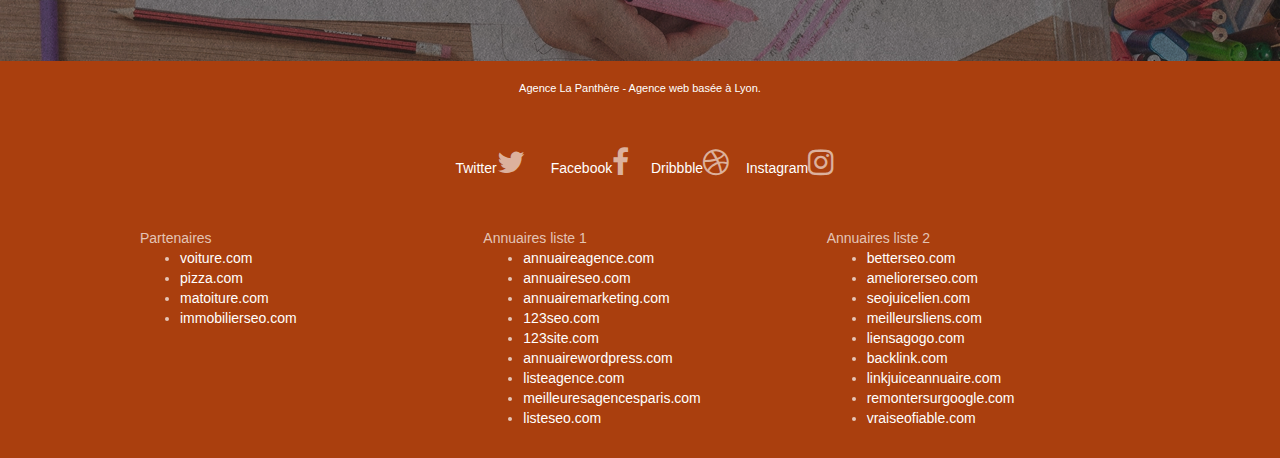
==== commit dc0c58f4: "Suppression texte inutile + mise a jour footer" ====
--- a/index.html
+++ b/index.html
@@ -249,7 +249,8 @@
 							<a class="social" href="instagram-la-panthere.html" alt="Lien vers l'instagram de l'agence la panthère">Instagram<span class="fa fa-instagram icon-md"></span></a>
 						</div>
 					</div>
-					<div class="keywords" style="color:#F3976C;">Agence web à Lyon, stratégie web, web design, illustrations, design de site web, site web, web, internet, site internet, site</div>
+					<!-- SUPPRIMER -->
+					<!-- <div class="keywords" style="color:#F3976C;">Agence web à Lyon, stratégie web, web design, illustrations, design de site web, site web, web, internet, site internet, site</div>-->
 				</div>
 				<div class="row">
 					<div class="col-sm-4">
--- a/style.css
+++ b/style.css
@@ -651,7 +651,8 @@
 a {
     font-family: "helvetica";
     font-weight: 400;
-    color: #000000!important;
+    /* MODIFIER */
+    color: #FFF!important;
 }
 
 .container {
@@ -701,7 +702,8 @@
 
 .social {
     max-width: 400px;
-    margin: auto auto auto auto;
+    /* MODIFIER */
+    margin: 50px auto;
 }
 
 h2 {
@@ -764,22 +766,22 @@
 
 .bgc-white {
     background-color: #FFFFFF;
-}
+}#FFFFFF
 
 .bgc-dark-slate-blue {
     background-color: #364577;
 }
 
 .bgc-atomic-tangerine {
-    background-color: #D15015;
+    background-color: #aa3f0e;
 }
 
 .tc-white {
-    color: #F3976C!important;
+    color: #ffffff!important;
 }
 
 .btn-atomic-tangerine {
-    background: #F3976C;
+    background: #AA3F0E;
     color: #FFFFFF!important;
 }
 
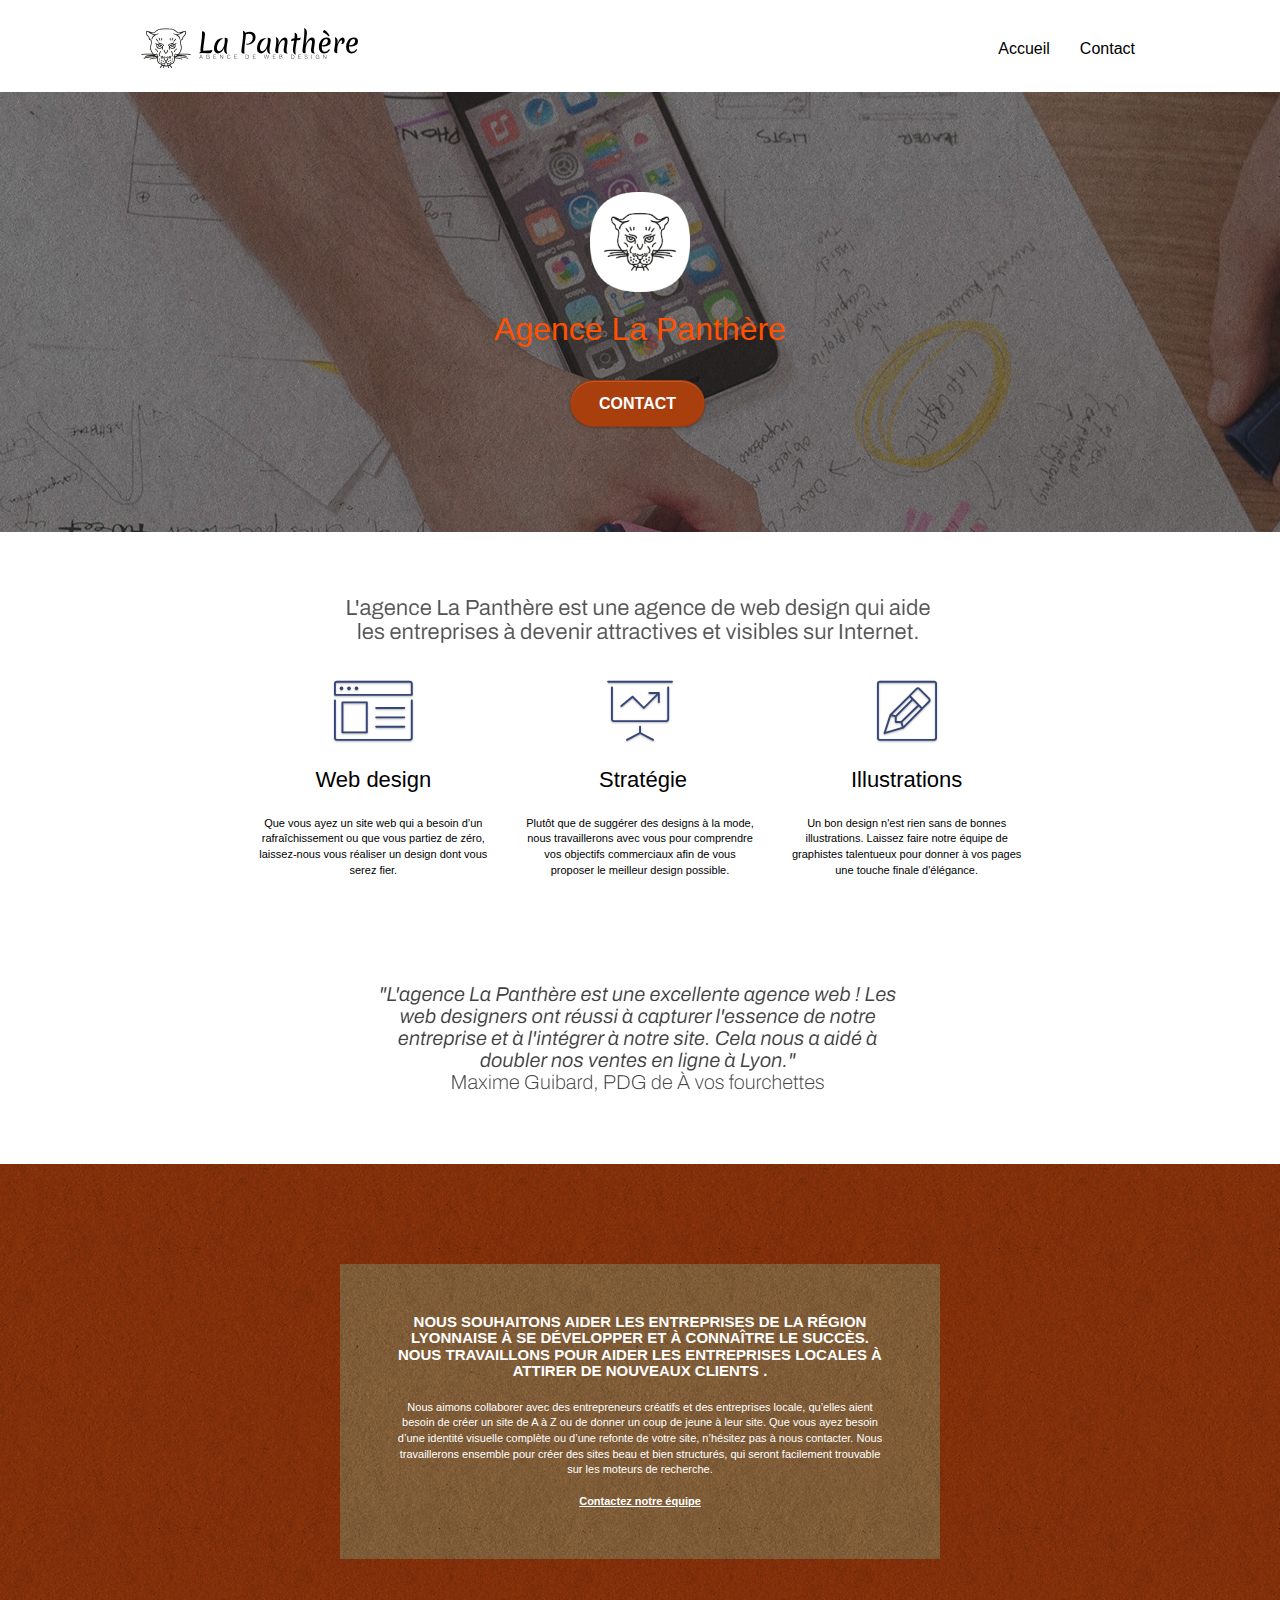
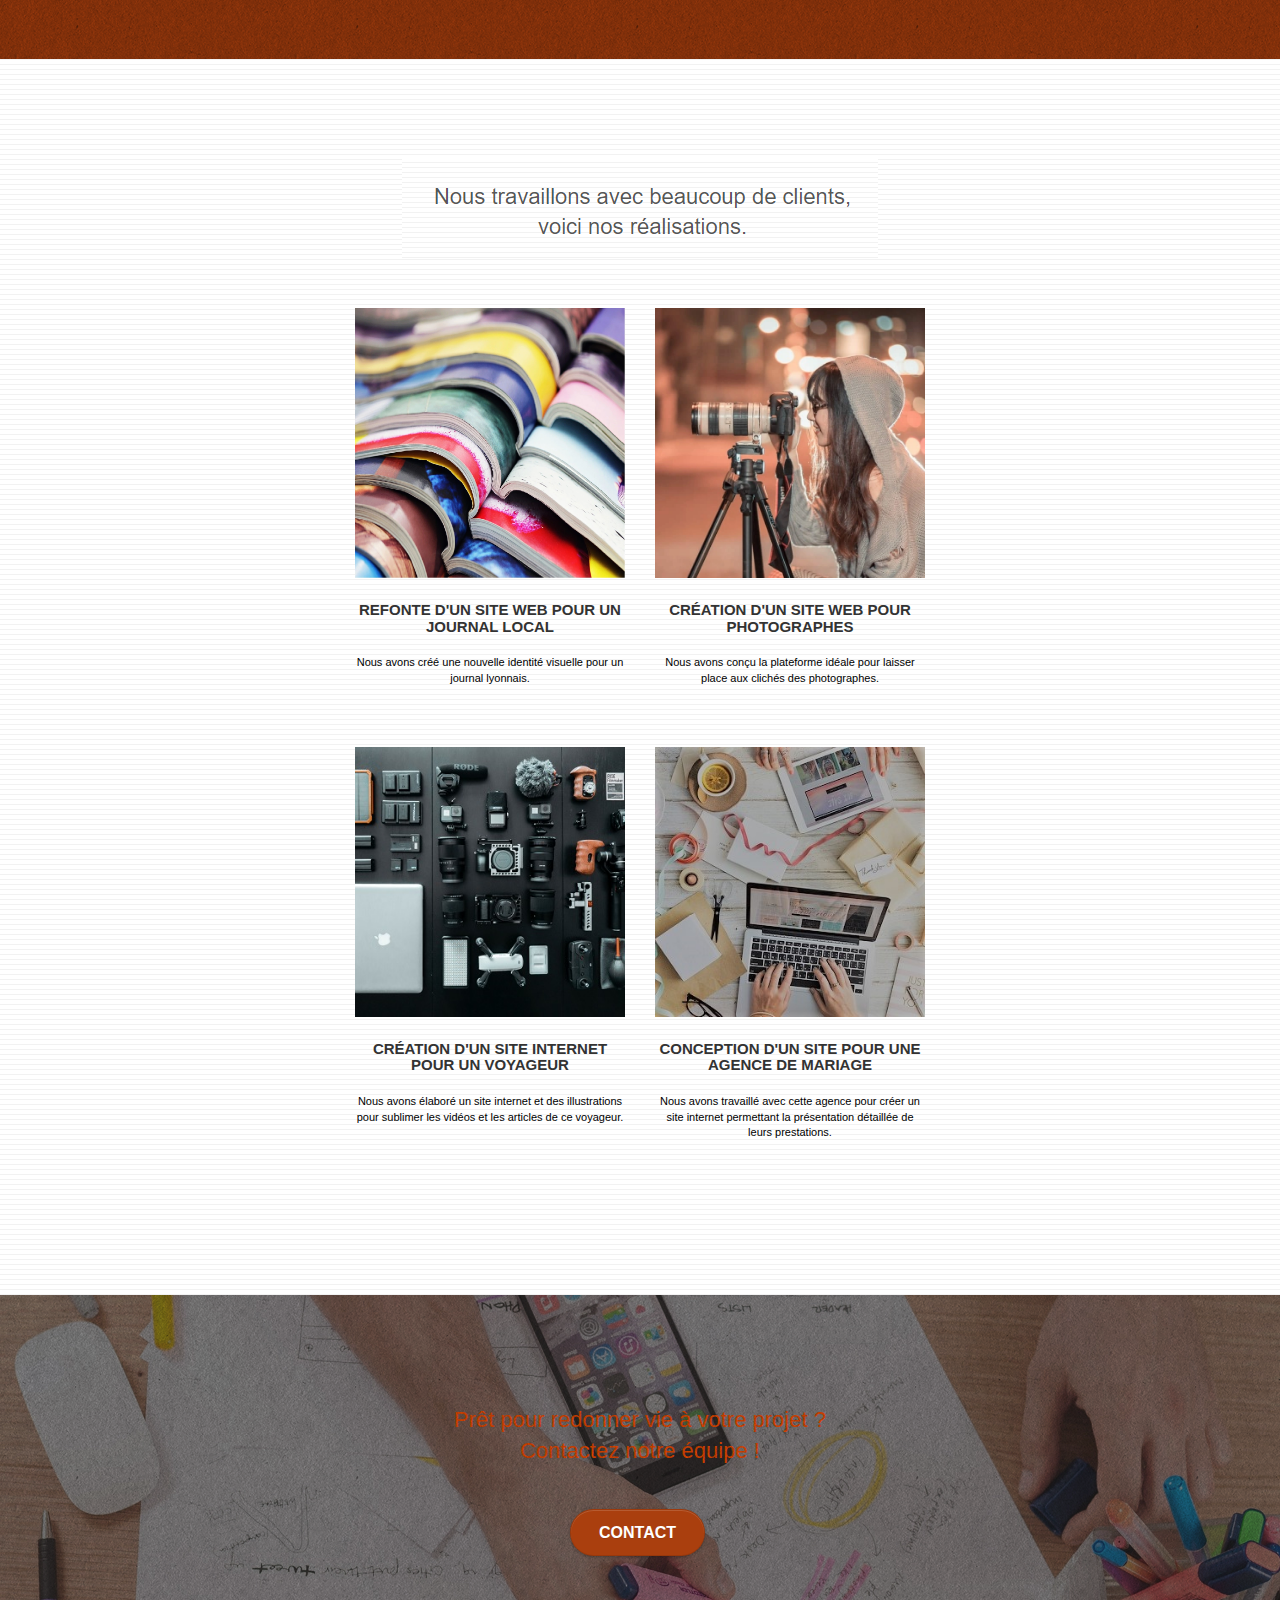
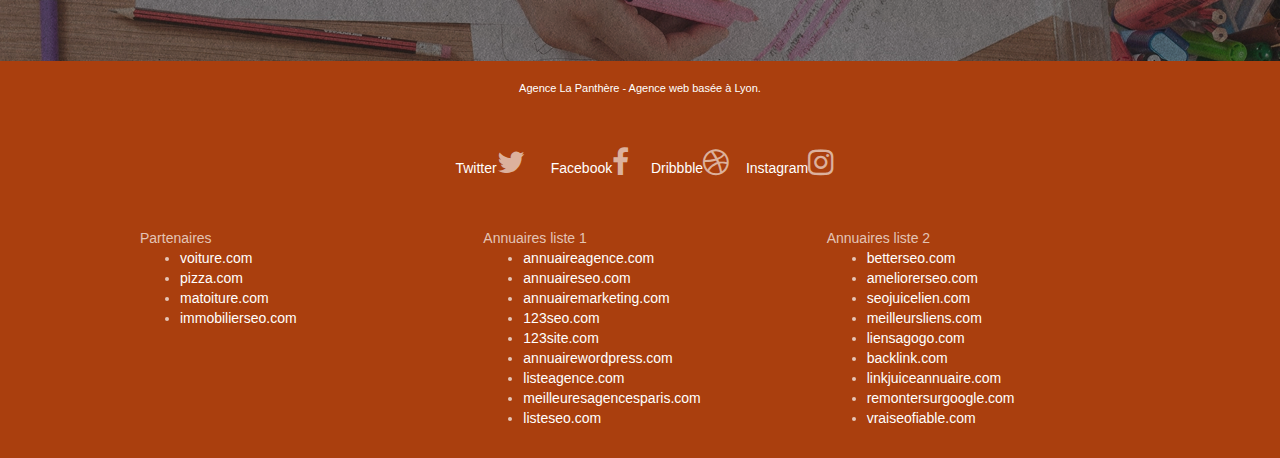
==== commit 3852efa7: "Création class tc-white-contact contact.html / css" ====
--- a/index.html
+++ b/index.html
@@ -140,7 +140,7 @@
 		<div class="container bloc-lg">
 			<div class="row tight-width-whitespace black-background">
 				<div class="col-sm-12">
-					<h3 class="mg-md text-center tc-white">
+					<h3 class="mg-md text-center tc-white-contact">
 						Nous souhaitons aider les entreprises de la région Lyonnaise à se développer et à connaître le succès. Nous travaillons pour aider les entreprises locales à attirer de nouveaux clients .<br>
 					</h3>
 					<p class="text-center white">
--- a/style.css
+++ b/style.css
@@ -652,7 +652,11 @@
     font-family: "helvetica";
     font-weight: 400;
     /* MODIFIER */
-    color: #FFF!important;
+    color: rgb(0, 0, 0)!important;
+}
+
+footer a {
+    color: #fff!important;
 }
 
 .container {
@@ -777,7 +781,11 @@
 }
 
 .tc-white {
-    color: #ffffff!important;
+    color: #ff5100!important;
+}
+
+.tc-white-contact {
+    color: #fff!important;
 }
 
 .btn-atomic-tangerine {
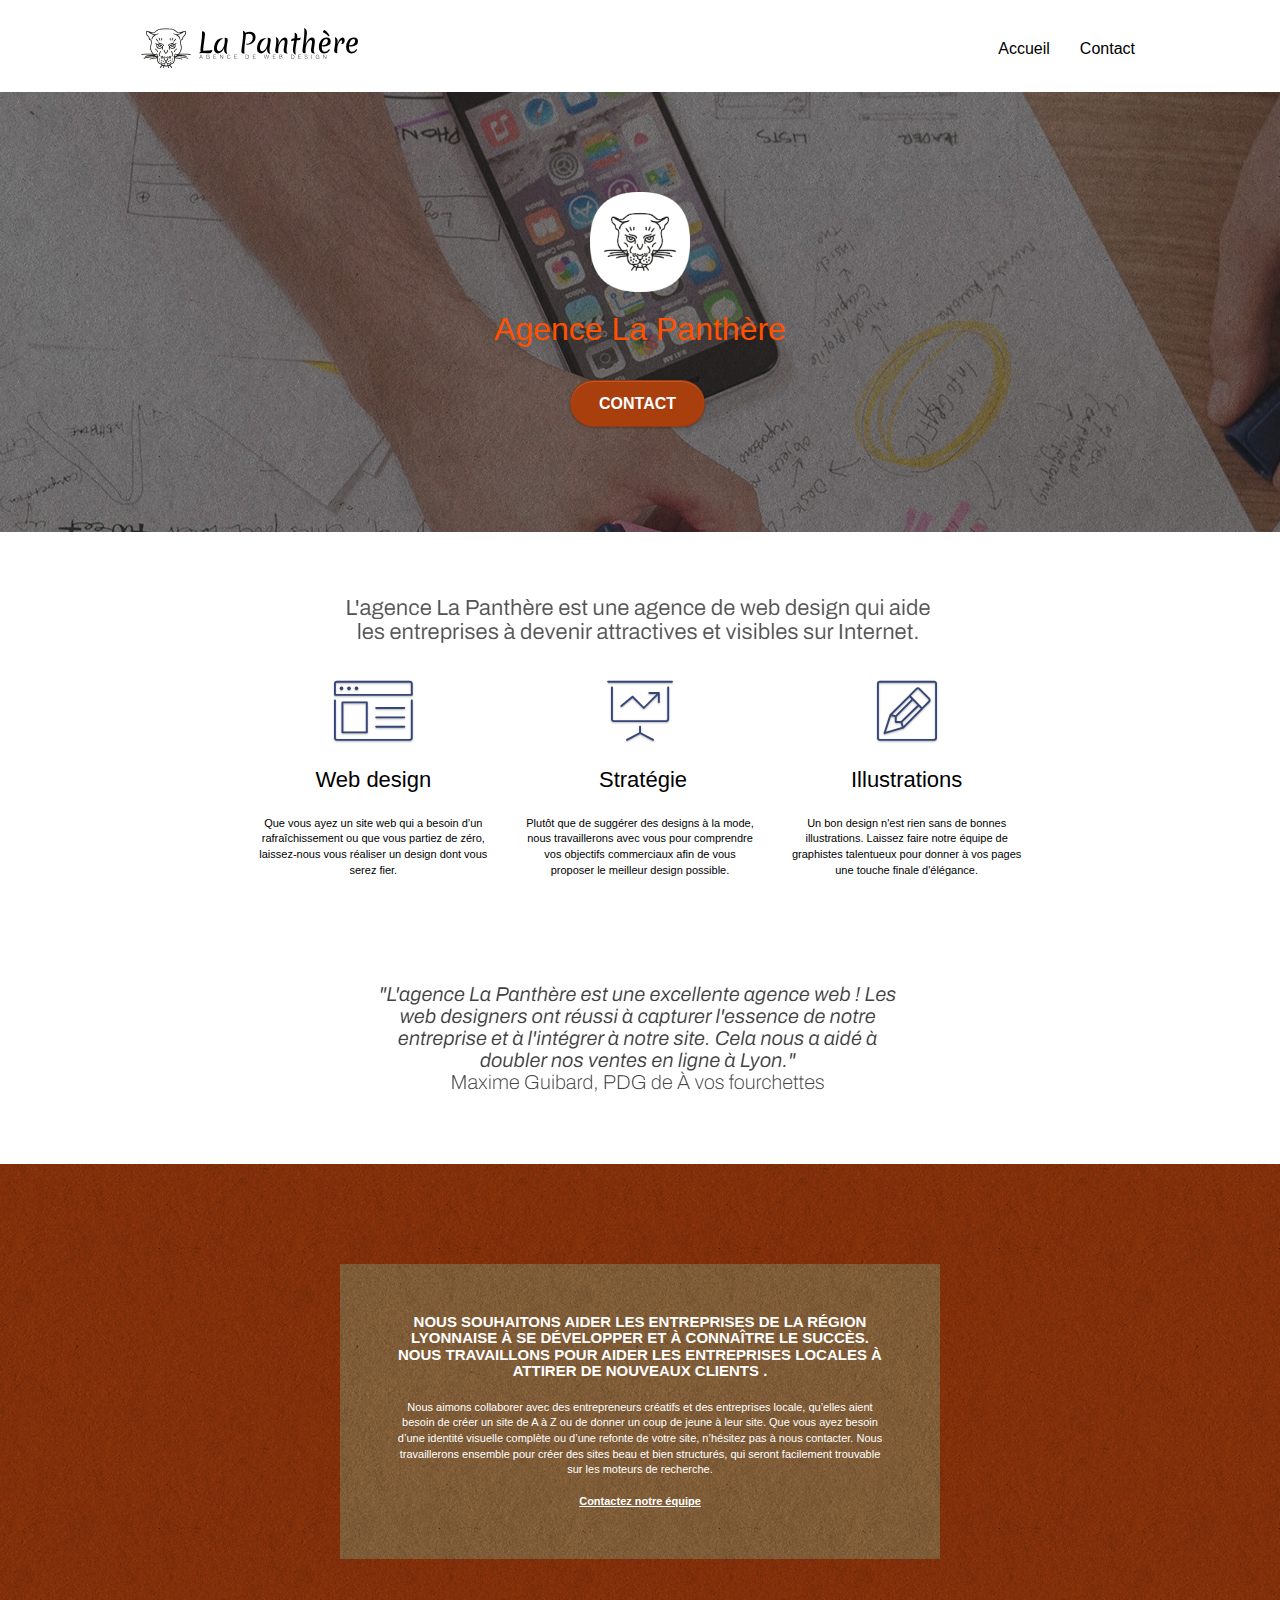
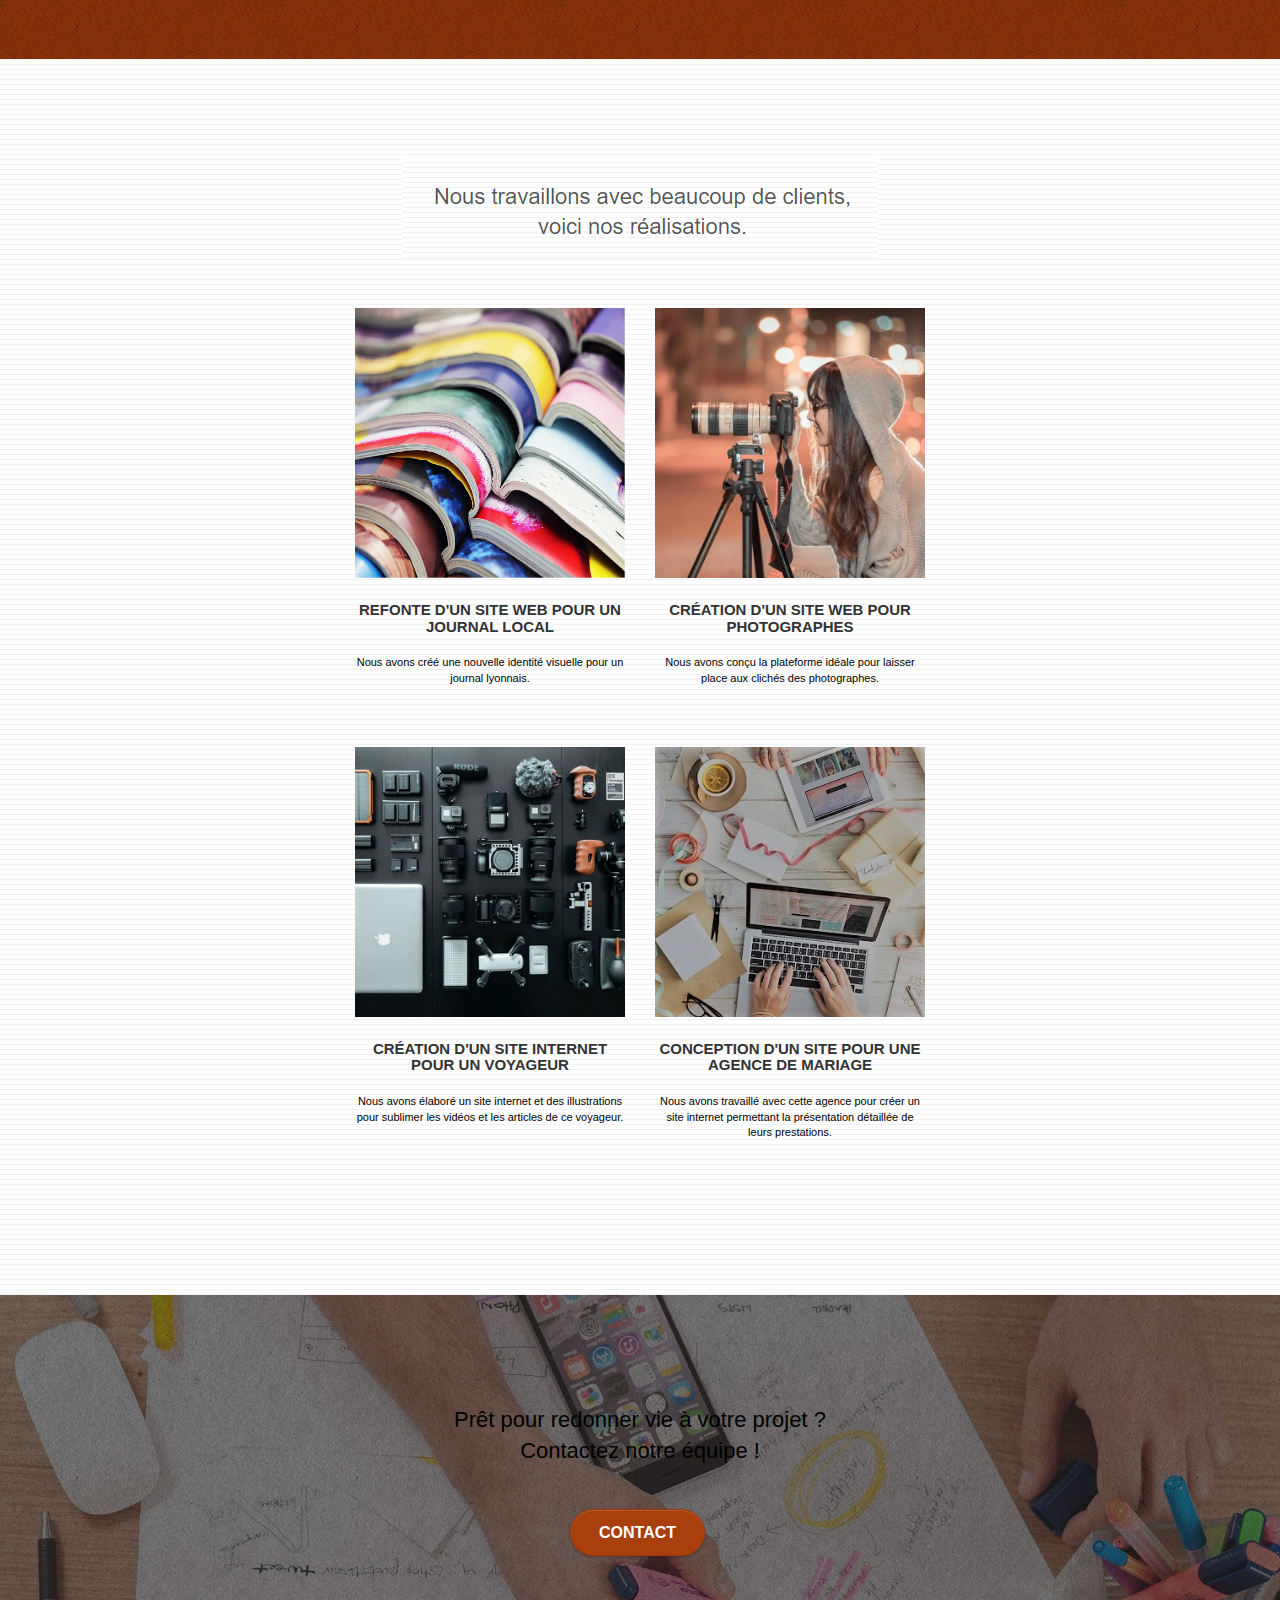
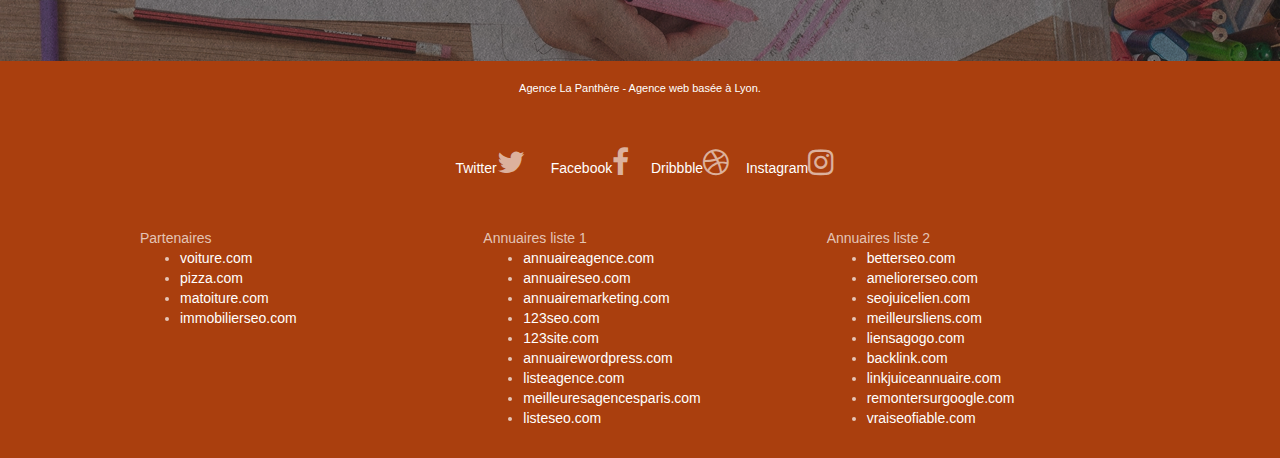
==== commit eaecfb4f: "Rectification de deux erreurs sur les HTML" ====
--- a/index.html
+++ b/index.html
@@ -208,7 +208,7 @@
 	<div class="bloc bgc-dark-slate-blue bg-banniere d-bloc bloc-bg-texture texture-paper" id="bloc-5-cta">
 		<div class="container bloc-lg">
 			<div class="row">
-				<h2 class="mg-md text-center tc-white">
+				<h2 class="mg-md text-center tc-white-2">
 					Prêt pour redonner vie à votre projet ?<br>Contactez notre équipe !
 				</h2>
 				<div class="col-sm-12 text-center">
@@ -231,22 +231,22 @@
 				<div class="row row-no-gutters social">
 					<div class="col-sm-3">
 						<div class="text-center">
-							<a class="social" href="twitter-la-panthere.html" alt="Lien vers le twitter de l'agence la panthère">Twitter<span class="fa fa-twitter icon-md"></span></a>
+							<a class="social" href="twitter-la-panthere.html">Twitter<span class="fa fa-twitter icon-md"></span></a>
 						</div>
 					</div>
 					<div class="col-sm-3">
 						<div class="text-center">
-							<a class="social" href="facebook-la-panthere.html" alt="Lien vers le facebook de l'agence la panthère">Facebook<span class="fa fa-facebook icon-md"></span></a>
+							<a class="social" href="facebook-la-panthere.html">Facebook<span class="fa fa-facebook icon-md"></span></a>
 						</div>
 					</div>
 					<div class="col-sm-3">
 						<div class="text-center">
-							<a class="social" href="dribbble-la-panthere.html" alt="Lien vers le dribbble de l'agence la panthère">Dribbble<span class="fa fa-dribbble icon-md"></span></a>
+							<a class="social" href="dribbble-la-panthere.html">Dribbble<span class="fa fa-dribbble icon-md"></span></a>
 						</div>
 					</div>
 					<div class="col-sm-3">
 						<div class="text-center">
-							<a class="social" href="instagram-la-panthere.html" alt="Lien vers l'instagram de l'agence la panthère">Instagram<span class="fa fa-instagram icon-md"></span></a>
+							<a class="social" href="instagram-la-panthere.html">Instagram<span class="fa fa-instagram icon-md"></span></a>
 						</div>
 					</div>
 					<!-- SUPPRIMER -->
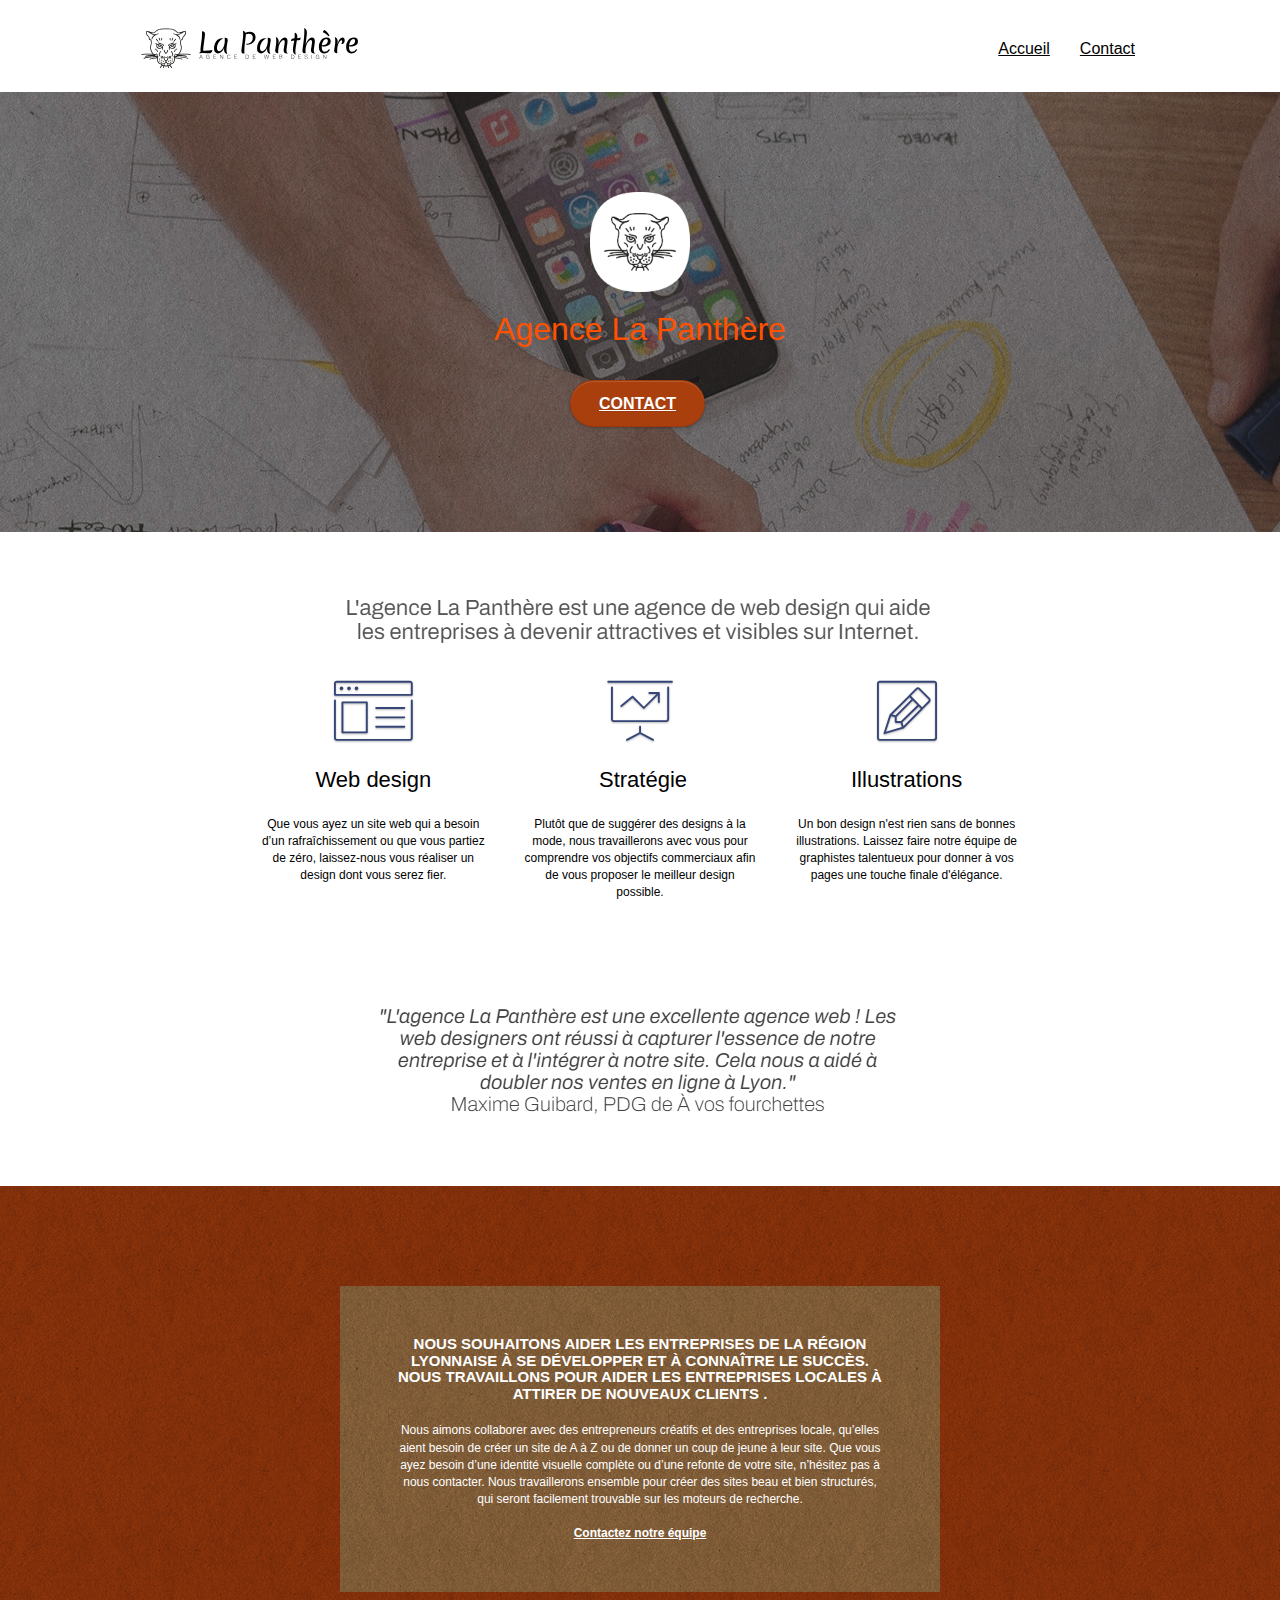
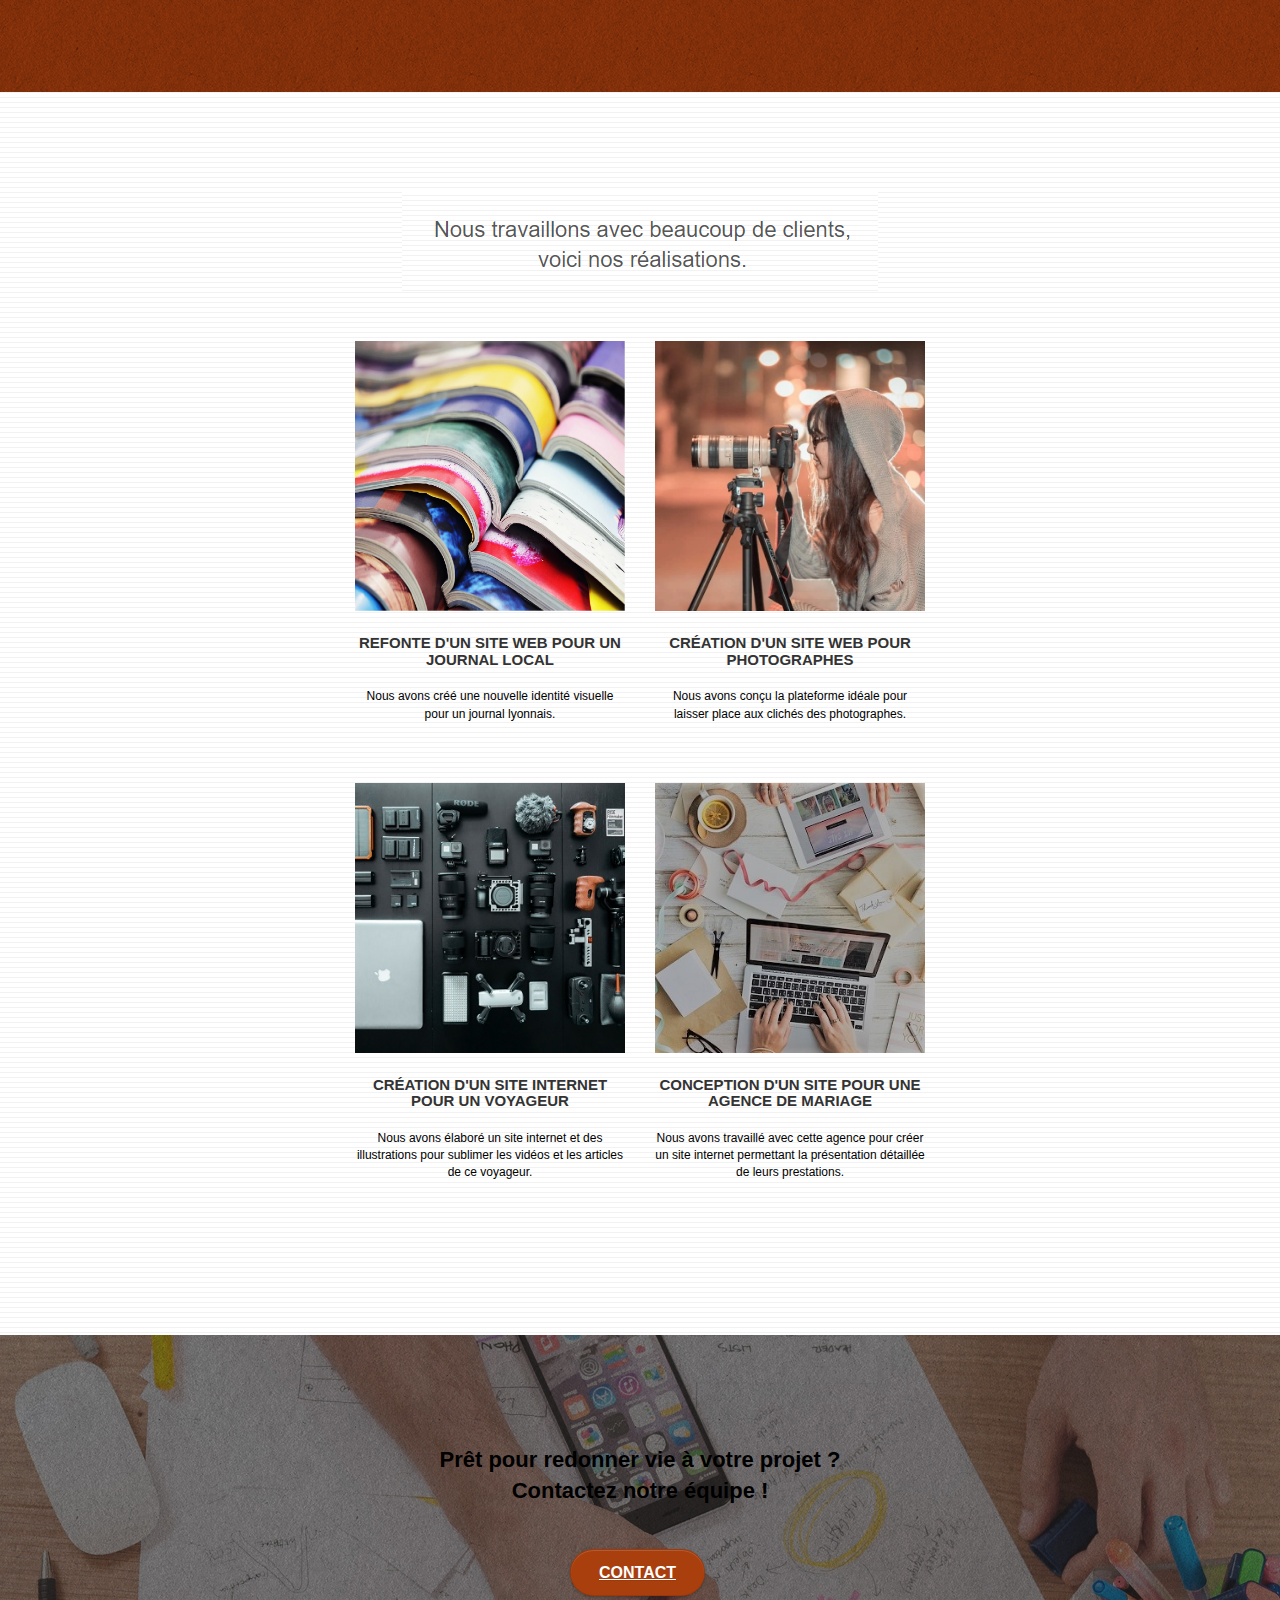
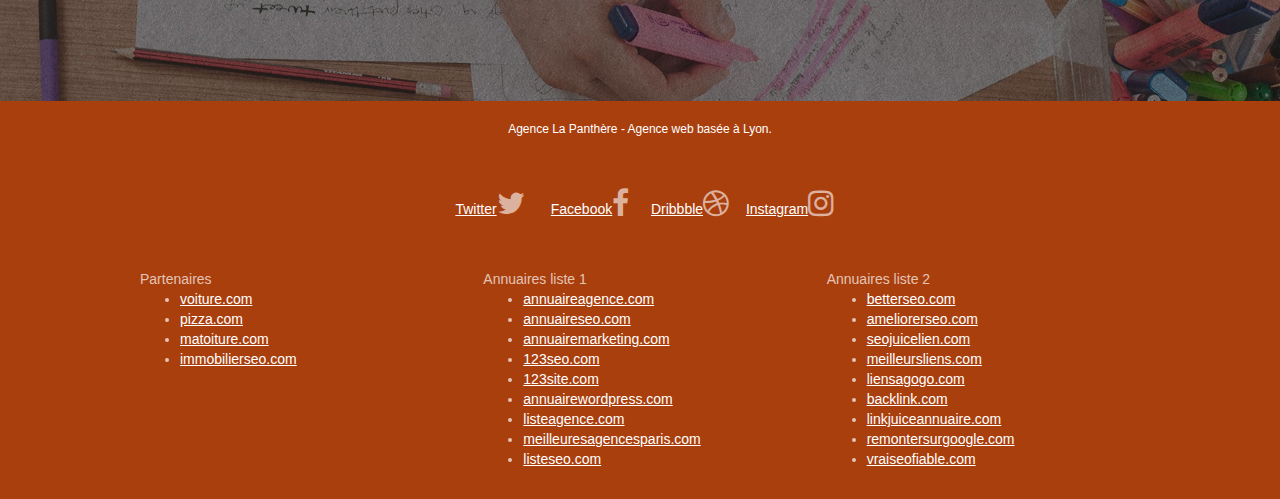
==== commit fc02635e: "Amelioration de la vitesse d'execution" ====
--- a/index.html
+++ b/index.html
@@ -3,30 +3,26 @@
 <head>
     <meta charset="utf-8">
     <meta name="keywords" content="seo, google, site web, site internet, agence design Lyon, agence design, agence design,agence design,agence design,agence design,agence design,agence design,agence design,agence design">
-    <meta name="description" content="Basé à Lyon, nous sommes les experts pour donner vie à tous vos projets : création site internet, marketing digital, logiciel, communication, design...">
+    <meta name="description" content="La panthère webdesign à Lyon, nous sommes les experts pour donner vie à tous vos projets : création site internet, marketing digital, logiciel, communication, design...">
     <meta name="viewport" content="width=device-width, initial-scale=1.0, viewport-fit=cover">
+
     <link rel="shortcut icon" type="image/png" href="favicon.jpg">
-    
 	<link rel="stylesheet" type="text/css" href="./css/bootstrap.css">
 	<link rel="stylesheet" type="text/css" href="style.css">
 	<link rel="stylesheet" type="text/css" href="./css/font-awesome.css">
 	<link rel="stylesheet" type="text/css" href="./css/et-line.css">
 	
-    
 	<script src="./js/jquery-2.1.0.js"></script>
 	<script src="./js/bootstrap.js"></script>
+
+	<!-- SUPPRIME
 	<script src="./js/blocs.js"></script>
 	<script src="./js/jquery.touchSwipe.js" defer></script>
-	<script src="./js/gmaps.js"></script>
+	<script src="./js/gmaps.js"></script> -->
 
     <title>La Panthère - entreprise webdesign Lyon</title>
-
-    
-<!-- Analytics -->
- 
-<!-- Analytics END -->
-    
 </head>
+
 <body>
 <!-- Principal conteneur -->
 <div class="page-container">
@@ -57,6 +53,7 @@
 					</ul>
 				</div>
 			</nav>
+			
 		</div>
 	</div>
 	<!-- bloc-0 END -->
@@ -208,7 +205,7 @@
 	<div class="bloc bgc-dark-slate-blue bg-banniere d-bloc bloc-bg-texture texture-paper" id="bloc-5-cta">
 		<div class="container bloc-lg">
 			<div class="row">
-				<h2 class="mg-md text-center tc-white-2">
+				<h2 class="mg-md text-center tc-white-2 h2-bold-modifier">
 					Prêt pour redonner vie à votre projet ?<br>Contactez notre équipe !
 				</h2>
 				<div class="col-sm-12 text-center">
--- a/style.css
+++ b/style.css
@@ -11,6 +11,8 @@
 button {
     transition: all .3s ease-in-out;
     outline: none!important;
+    /* AJOUT */
+    text-decoration: underline;
 }
 
 a:hover {
@@ -682,7 +684,7 @@
 }
 
 p {
-    font-size: 11px;
+    font-size: 12px;
 }
 
 .tight-width-whitespace {
@@ -746,6 +748,7 @@
 }
 
 .portfolio-thumb {
+    width: 100%;
     margin-bottom: 24px;
 }
 
@@ -782,6 +785,10 @@
 
 .tc-white {
     color: #ff5100!important;
+}
+
+.tc-white-2 {
+    color:#C23D00;
 }
 
 .tc-white-contact {
@@ -1073,4 +1080,8 @@
     .bloc-mob-center-text {
         text-align: center;
     }
+}
+
+.h2-bold-modifier {
+    font-weight: bold;
 }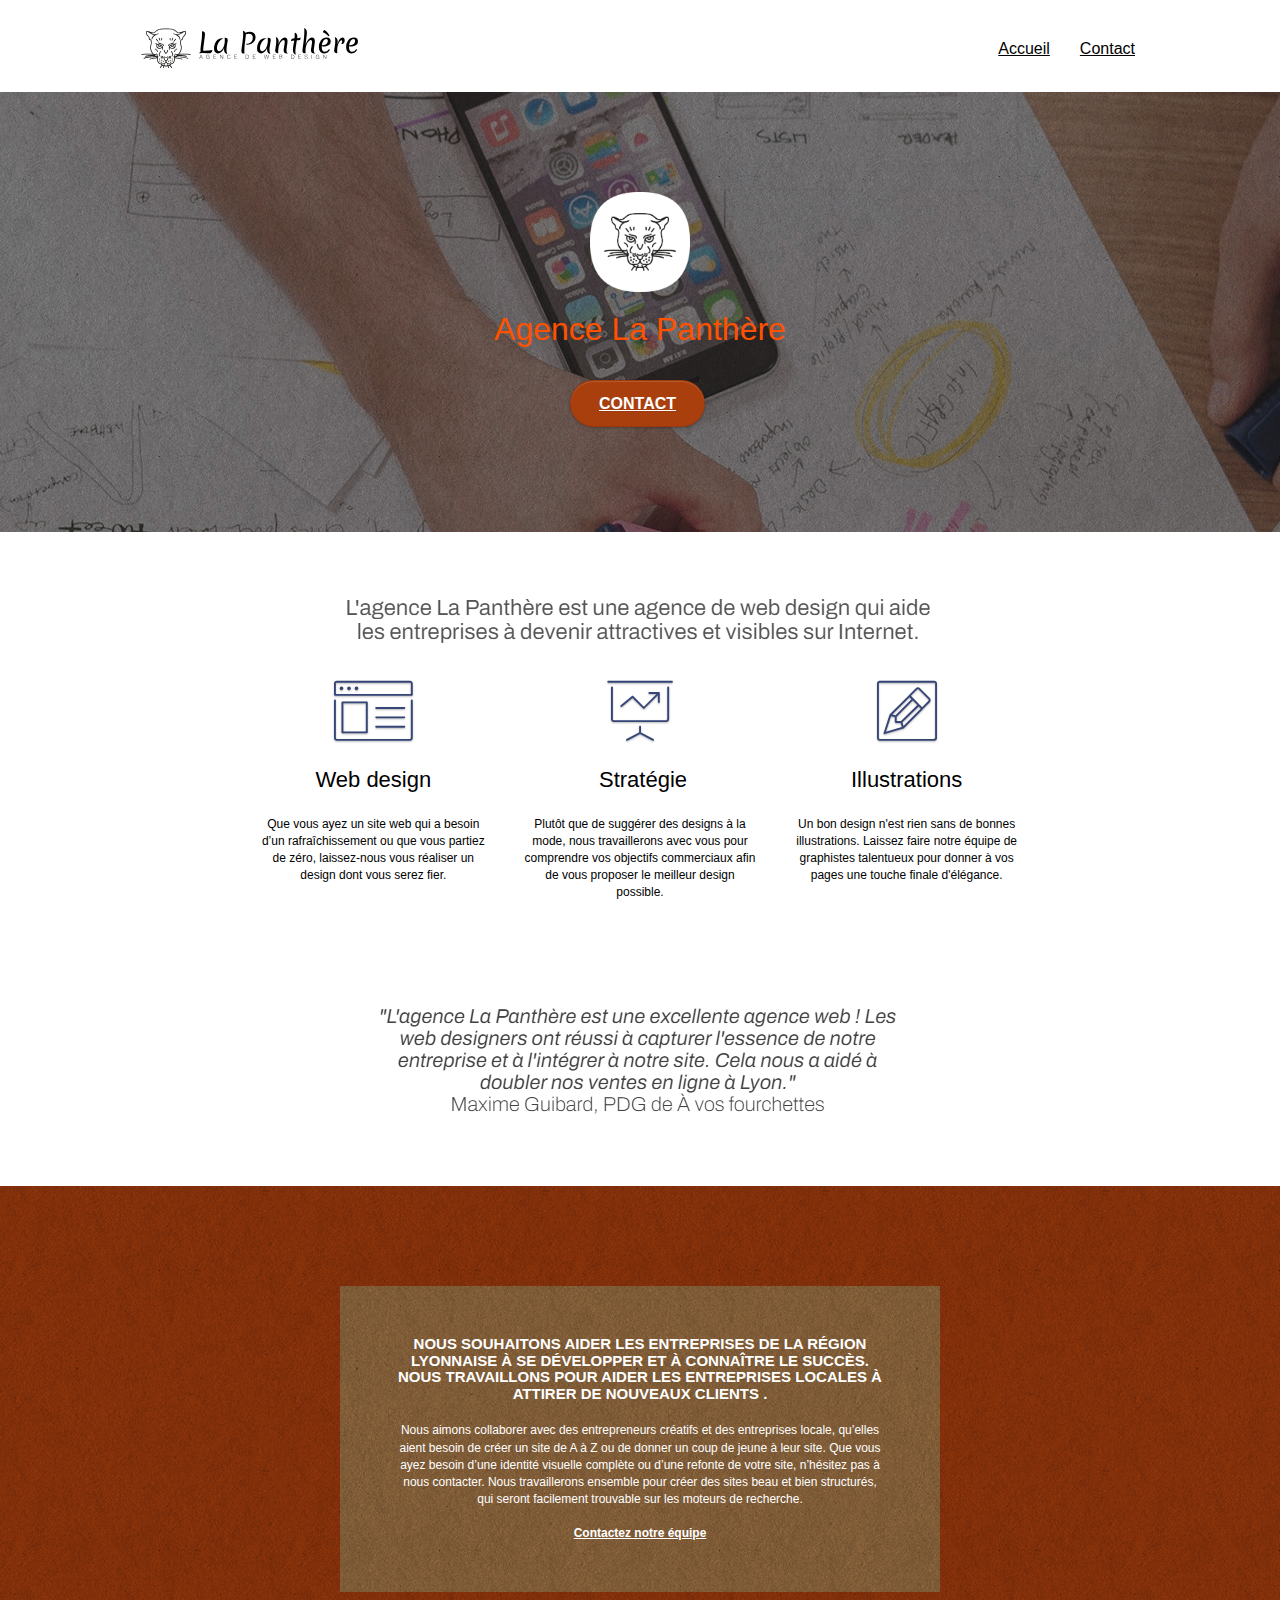
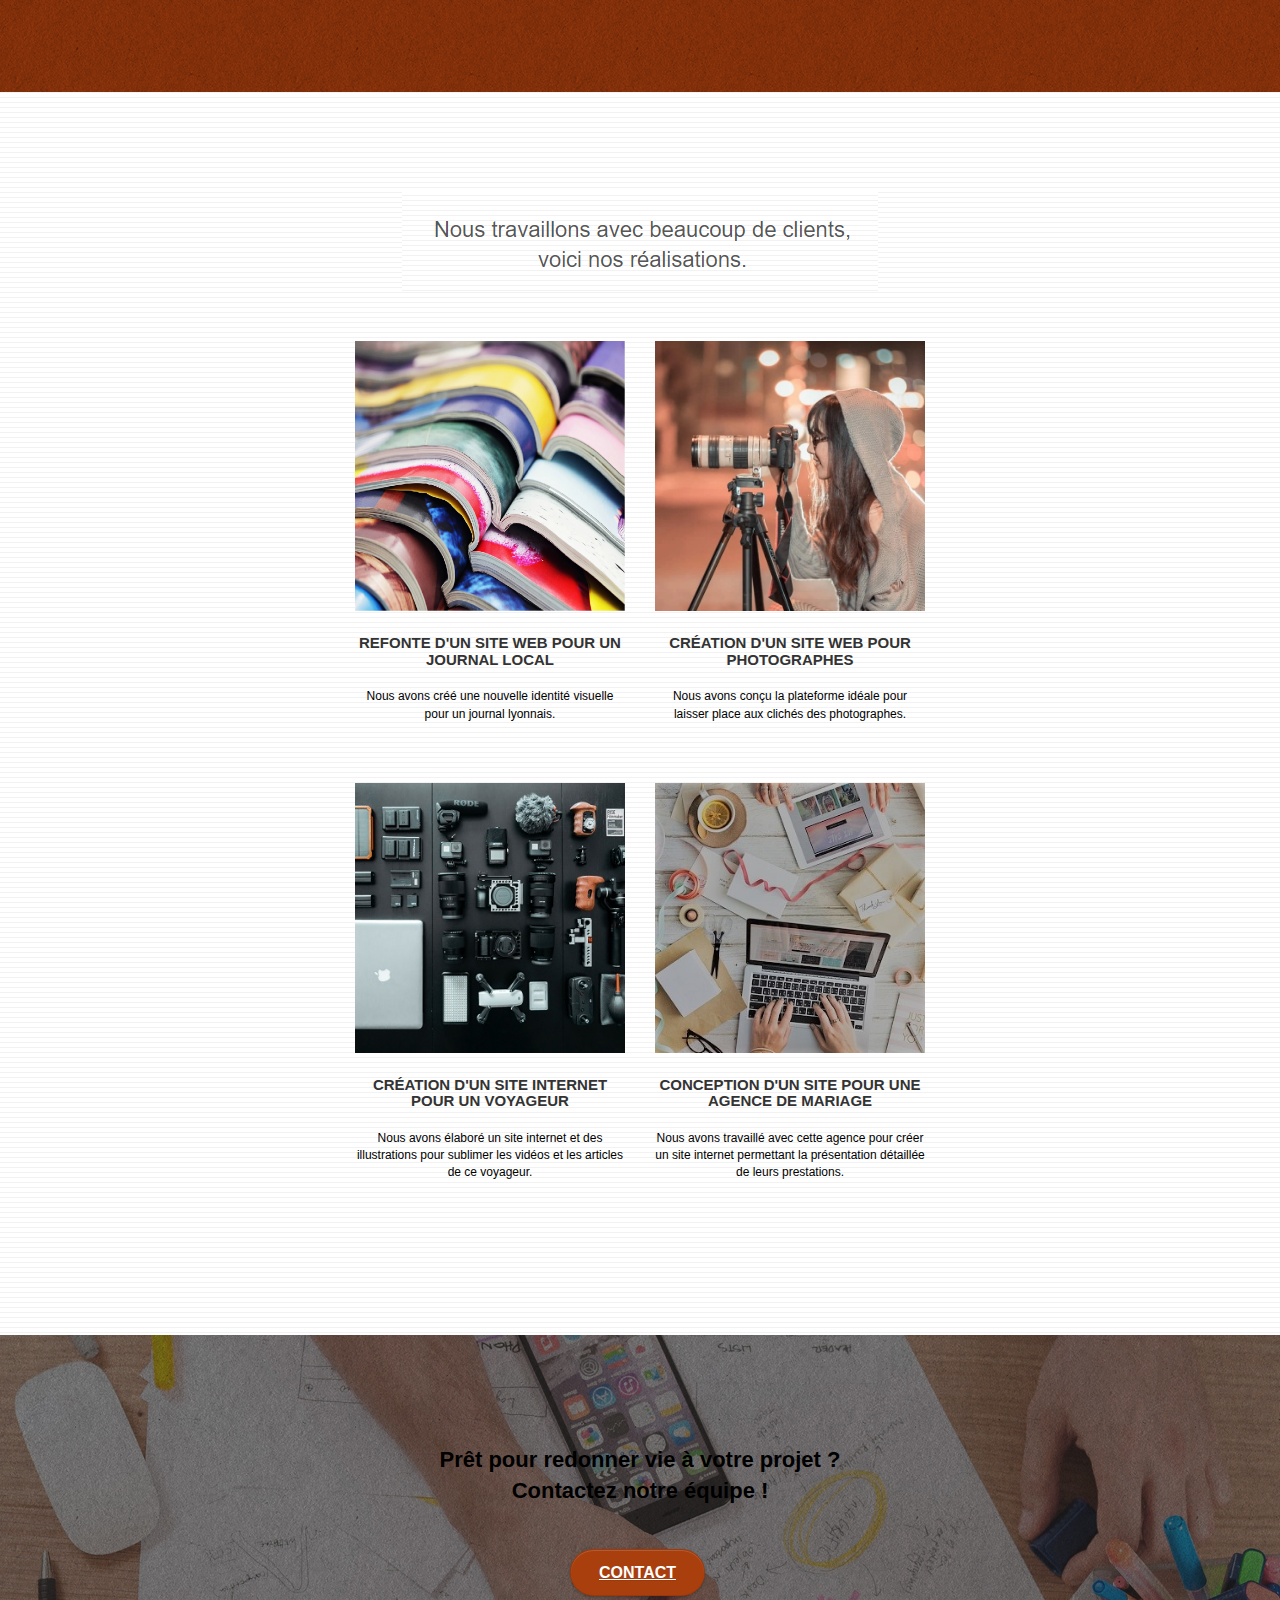
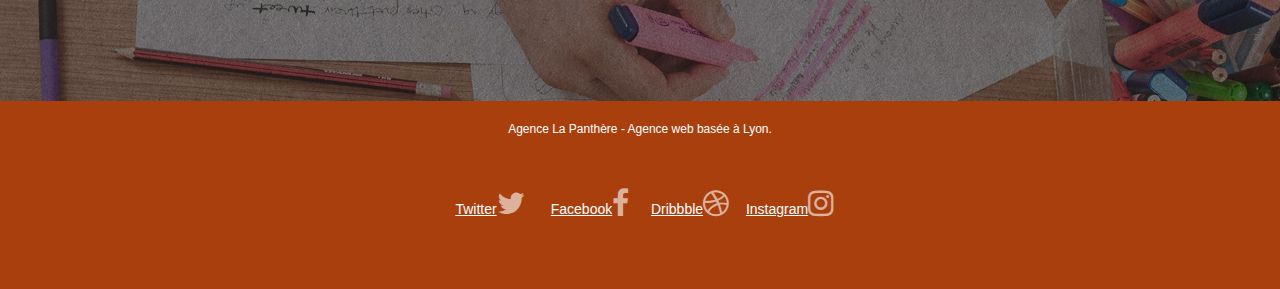
==== commit c64cee35: "Rajout des .js, préalablement commentés" ====
--- a/index.html
+++ b/index.html
@@ -15,10 +15,9 @@
 	<script src="./js/jquery-2.1.0.js"></script>
 	<script src="./js/bootstrap.js"></script>
 
-	<!-- SUPPRIME
 	<script src="./js/blocs.js"></script>
 	<script src="./js/jquery.touchSwipe.js" defer></script>
-	<script src="./js/gmaps.js"></script> -->
+	<script src="./js/gmaps.js"></script>
 
     <title>La Panthère - entreprise webdesign Lyon</title>
 </head>
@@ -249,7 +248,7 @@
 					<!-- SUPPRIMER -->
 					<!-- <div class="keywords" style="color:#F3976C;">Agence web à Lyon, stratégie web, web design, illustrations, design de site web, site web, web, internet, site internet, site</div>-->
 				</div>
-				<div class="row">
+				<!-- <div class="row">
 					<div class="col-sm-4">
 						Partenaires
 							<ul>
@@ -287,7 +286,7 @@
 							<li><a href="vraiseofiable.com">vraiseofiable.com</a></li>
 						</ul>
 					</div>
-				</div>
+				</div> -->
 			</div>
 		</div>
 	</div>
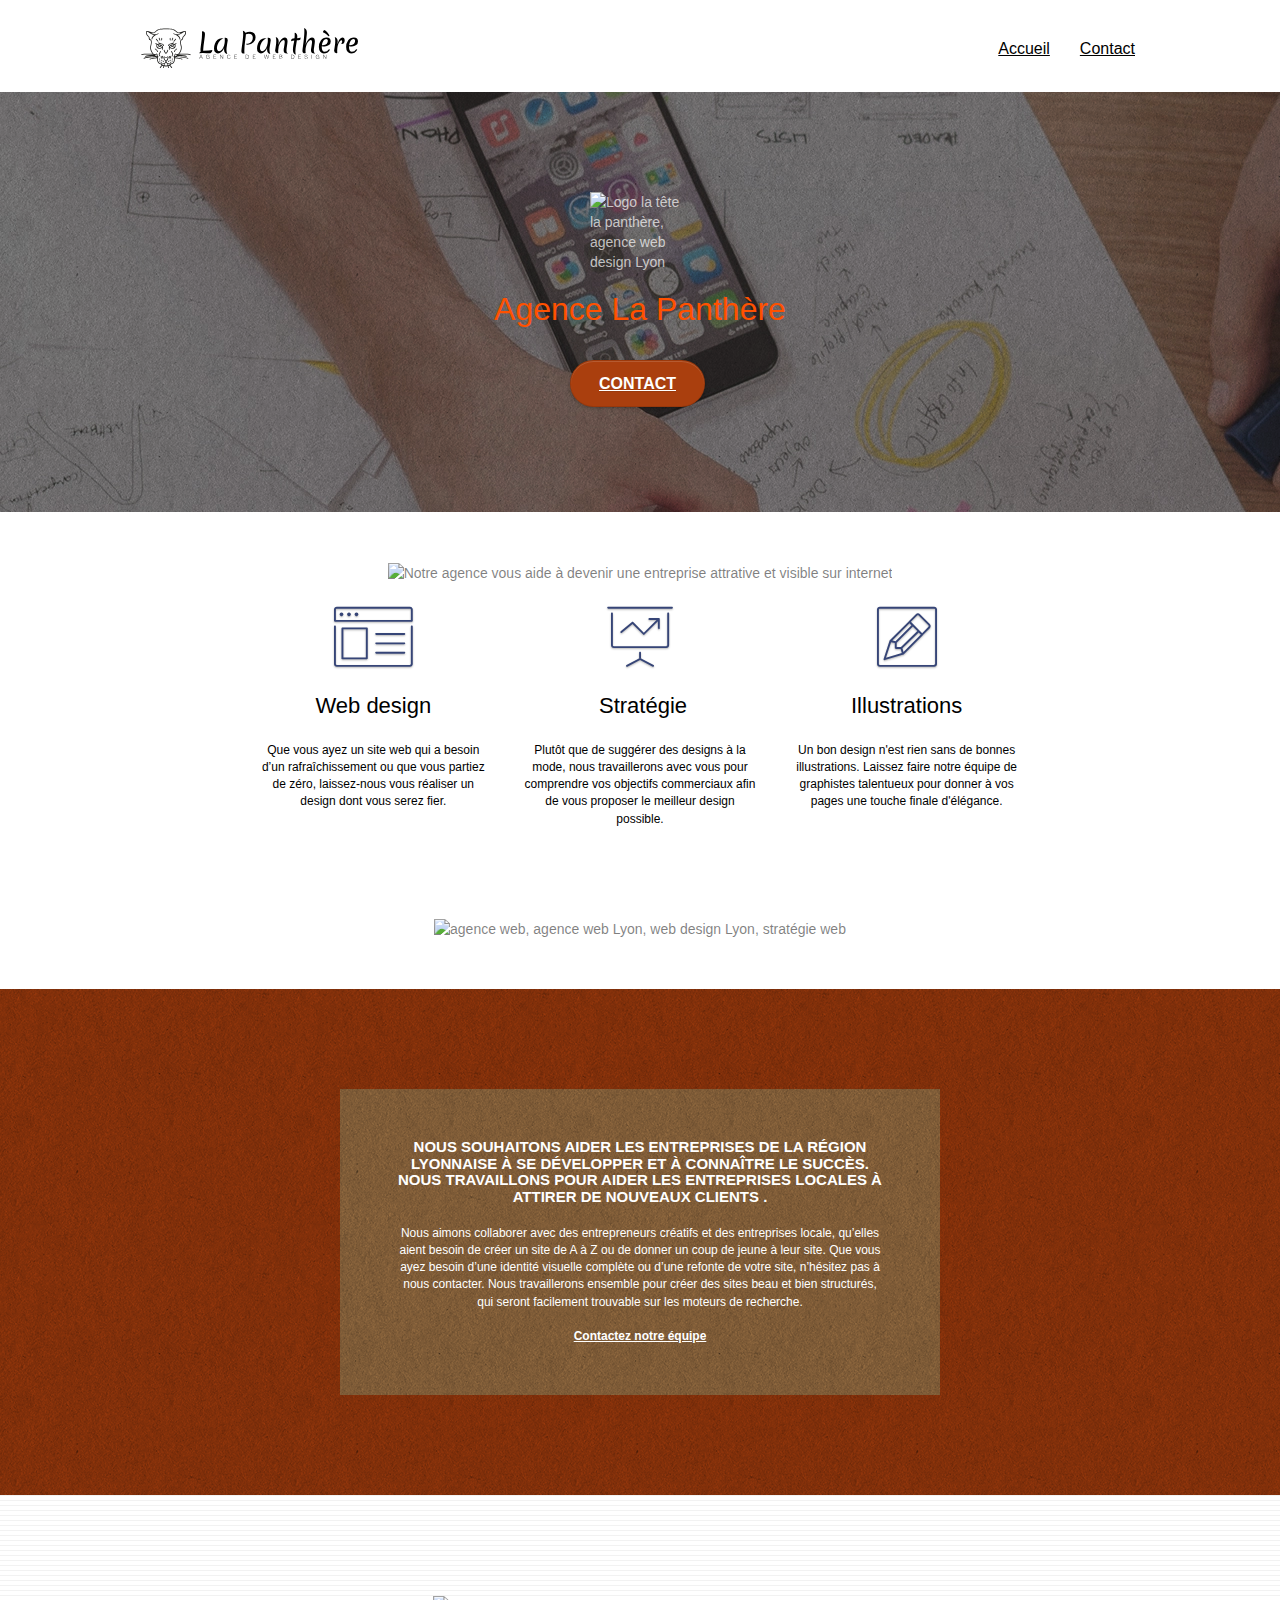
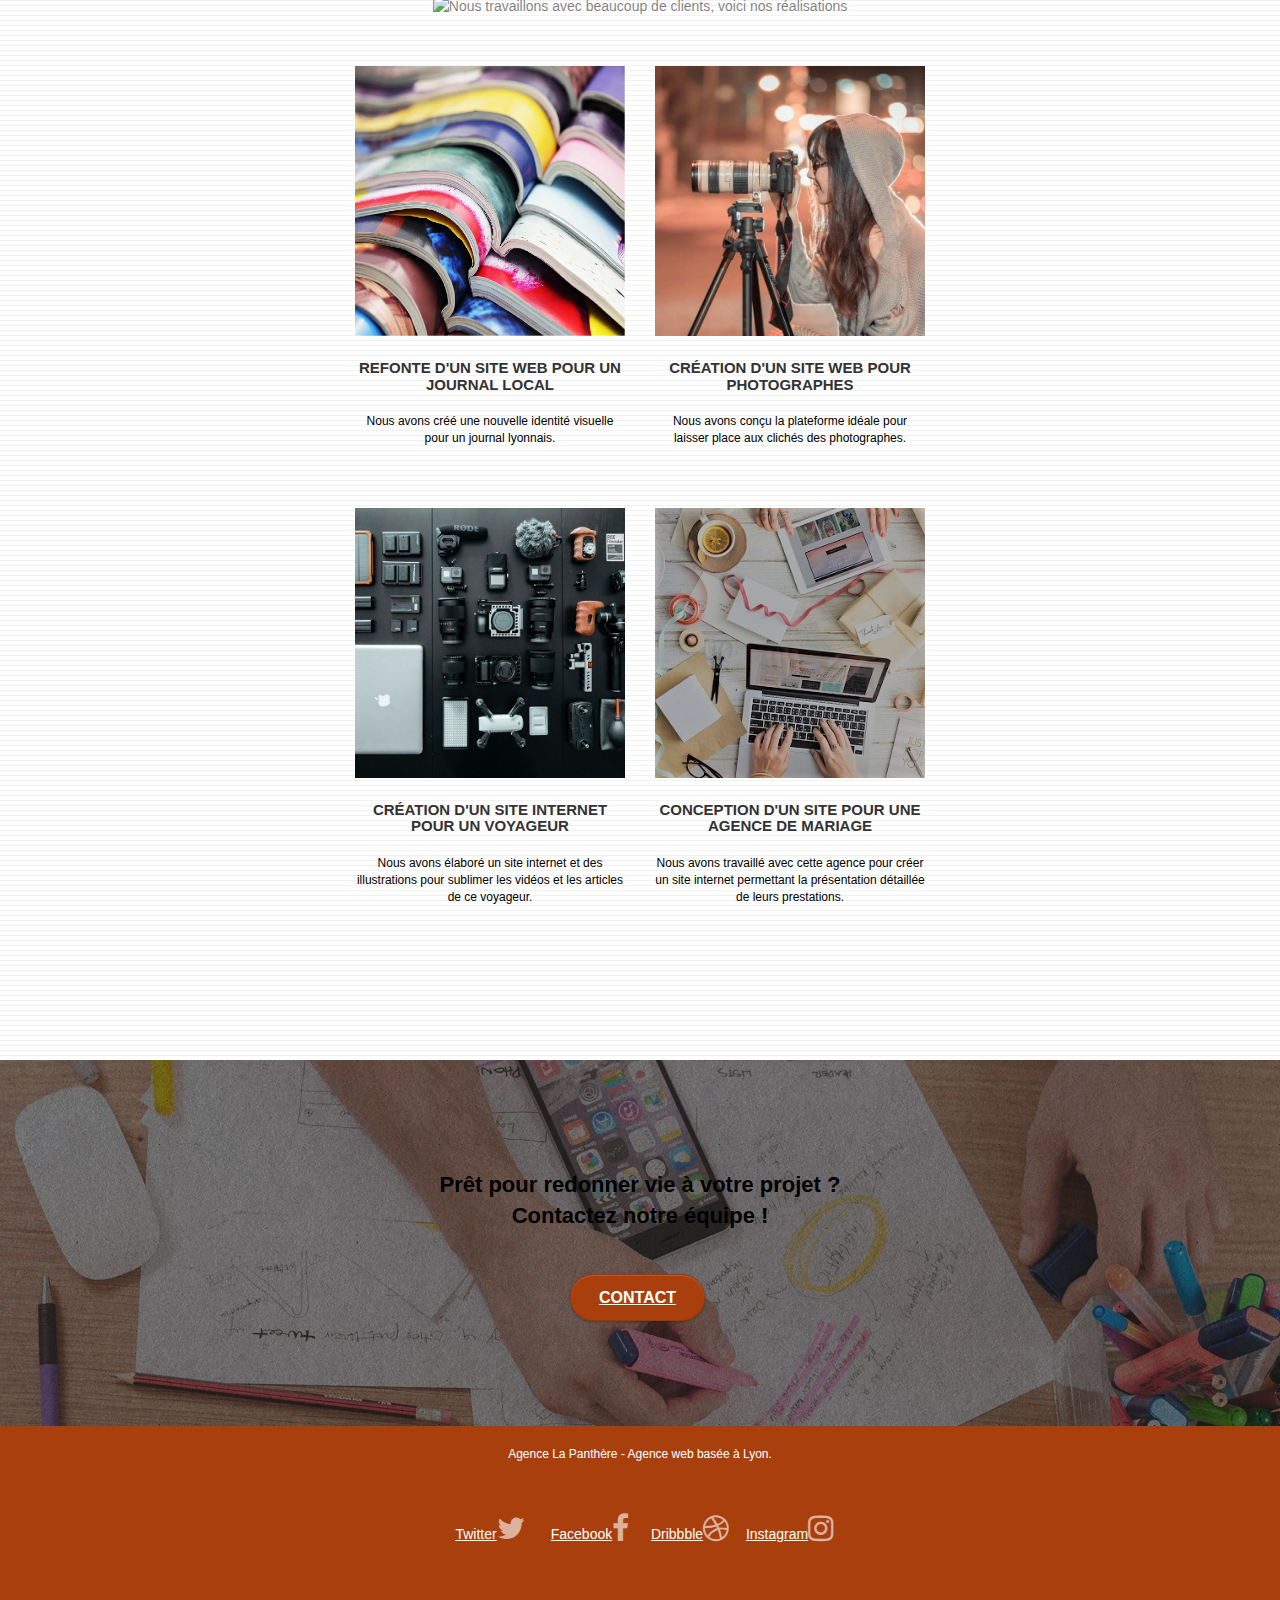
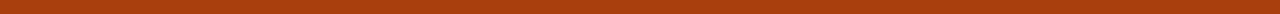
==== commit 512a8763: "Modification de l'icone jpg to png" ====
--- a/index.html
+++ b/index.html
@@ -5,8 +5,8 @@
     <meta name="keywords" content="seo, google, site web, site internet, agence design Lyon, agence design, agence design,agence design,agence design,agence design,agence design,agence design,agence design,agence design">
     <meta name="description" content="La panthère webdesign à Lyon, nous sommes les experts pour donner vie à tous vos projets : création site internet, marketing digital, logiciel, communication, design...">
     <meta name="viewport" content="width=device-width, initial-scale=1.0, viewport-fit=cover">
-
-    <link rel="shortcut icon" type="image/png" href="favicon.jpg">
+	<!-- MODDIFICATION SHORTCUT-->
+    <link rel="shortcut" type="image/png" href="favicon.png">
 	<link rel="stylesheet" type="text/css" href="./css/bootstrap.css">
 	<link rel="stylesheet" type="text/css" href="style.css">
 	<link rel="stylesheet" type="text/css" href="./css/font-awesome.css">
@@ -62,7 +62,7 @@
 		<div class="container bloc-lg">
 			<div class="row tight-width-whitespace">
 				<div class="col-sm-12">
-					<img src="img/logo.png" class="center-block image-resize-mode" width="100" alt="Logo la tête la panthère, agence web design Lyon" />
+					<img src="img/logo.webp" class="center-block image-resize-mode" width="100" alt="Logo la tête la panthère, agence web design Lyon" />
 					<h1 class="text-center hero-bloc-text tc-white ">
 						Agence La Panthère
 					</h1>
@@ -83,7 +83,7 @@
 		<div class="container bloc-md">
 			<div class="row">
 				<div class="col-sm-12 text-center">
-					<img alt="Notre agence vous aide à devenir une entreprise attrative et visible sur internet" src="img/title.png" />
+					<img alt="Notre agence vous aide à devenir une entreprise attrative et visible sur internet" src="img/title.webp" />
 				</div>
 			</div>
 			<div class="row voffset-lg med-width-whitespace">
@@ -123,7 +123,7 @@
 			</div>
 			<div class="row voffset-lg voffset">
 				<div class="col-xs-12 col-md-8 col-md-offset-2 text-center">
-					<img alt="agence web, agence web Lyon, web design Lyon, stratégie web" src="img/citation.png" />
+					<img alt="agence web, agence web Lyon, web design Lyon, stratégie web" src="img/citation.webp" />
 
 				</div>
 			</div>
@@ -153,7 +153,7 @@
 		<div class="container bloc-lg">
 			<div class="row">
 				<div class="col-sm-12 text-center">
-					<img alt="Nous travaillons avec beaucoup de clients, voici nos réalisations" src="img/title2.png" />
+					<img alt="Nous travaillons avec beaucoup de clients, voici nos réalisations" src="img/title2.webp" />
 				</div>
 			</div>
 			<div class="row tight-width-whitespace portfolio-row">
